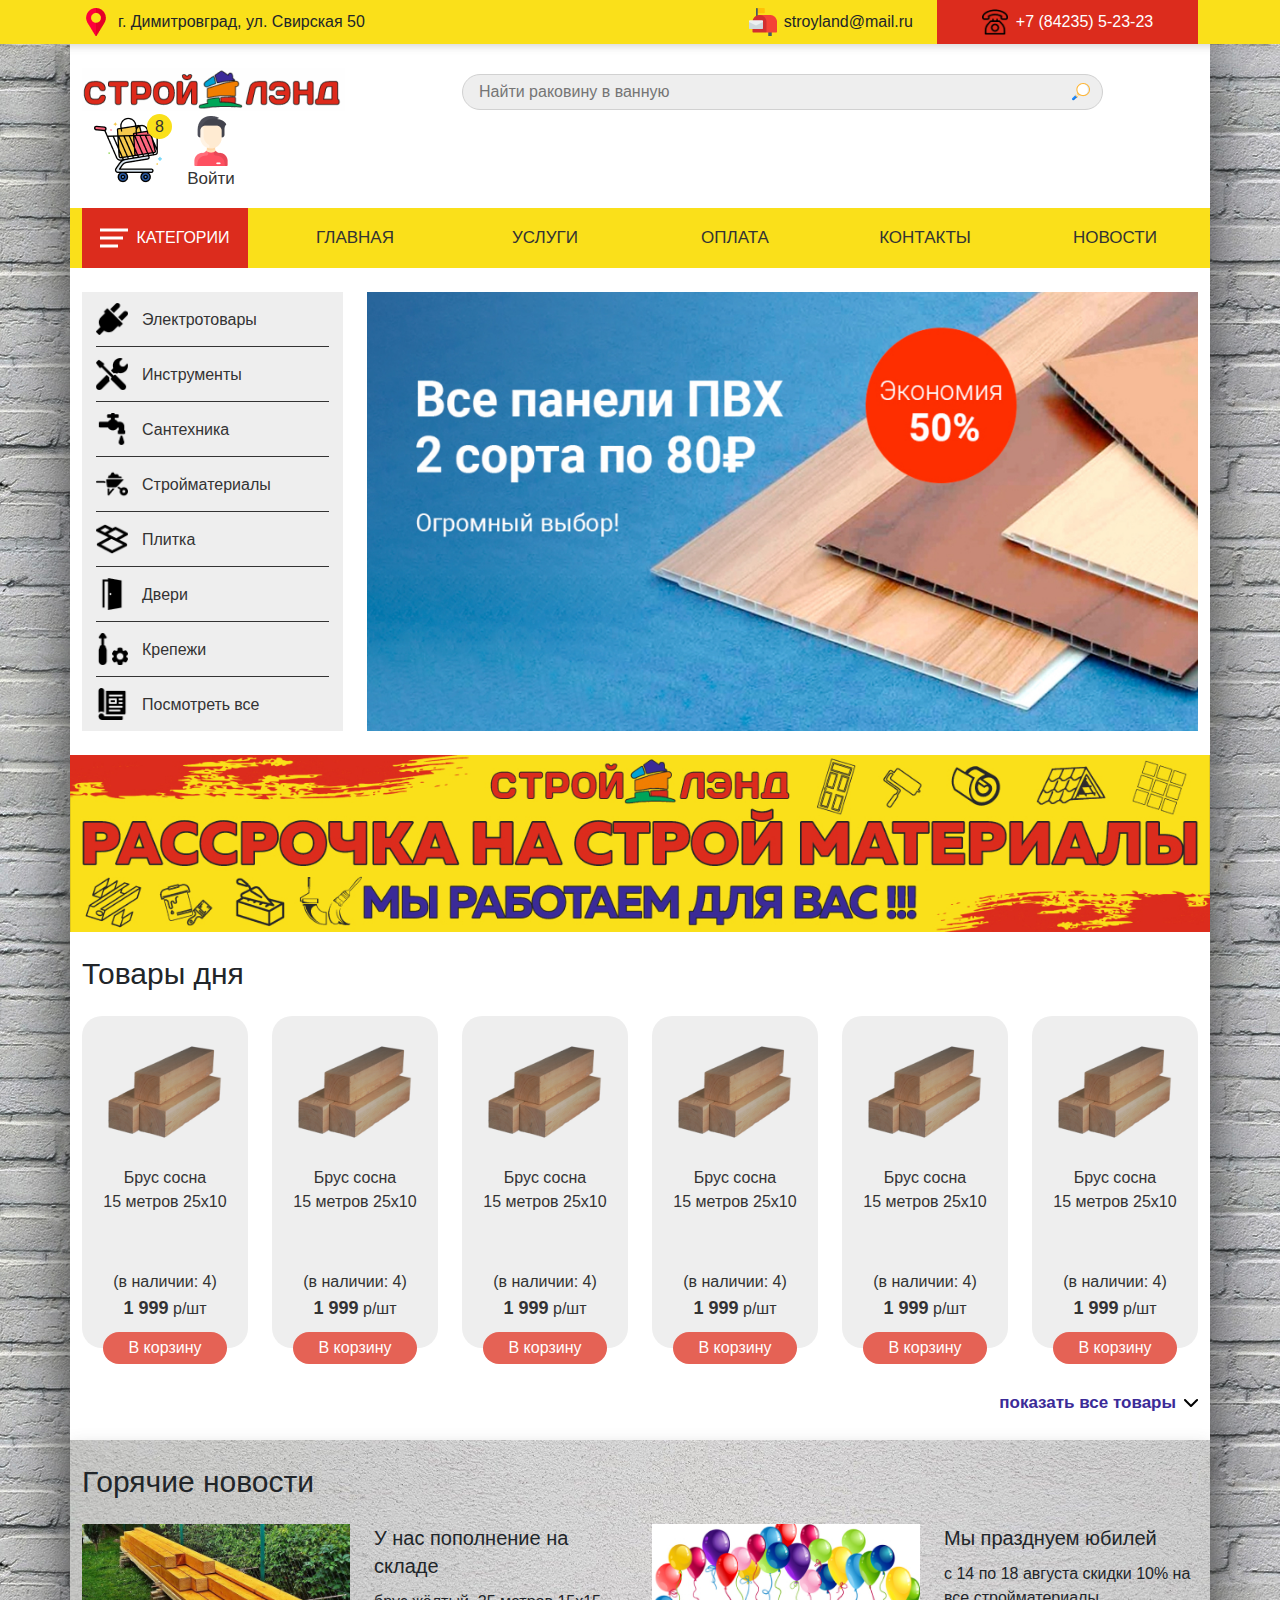
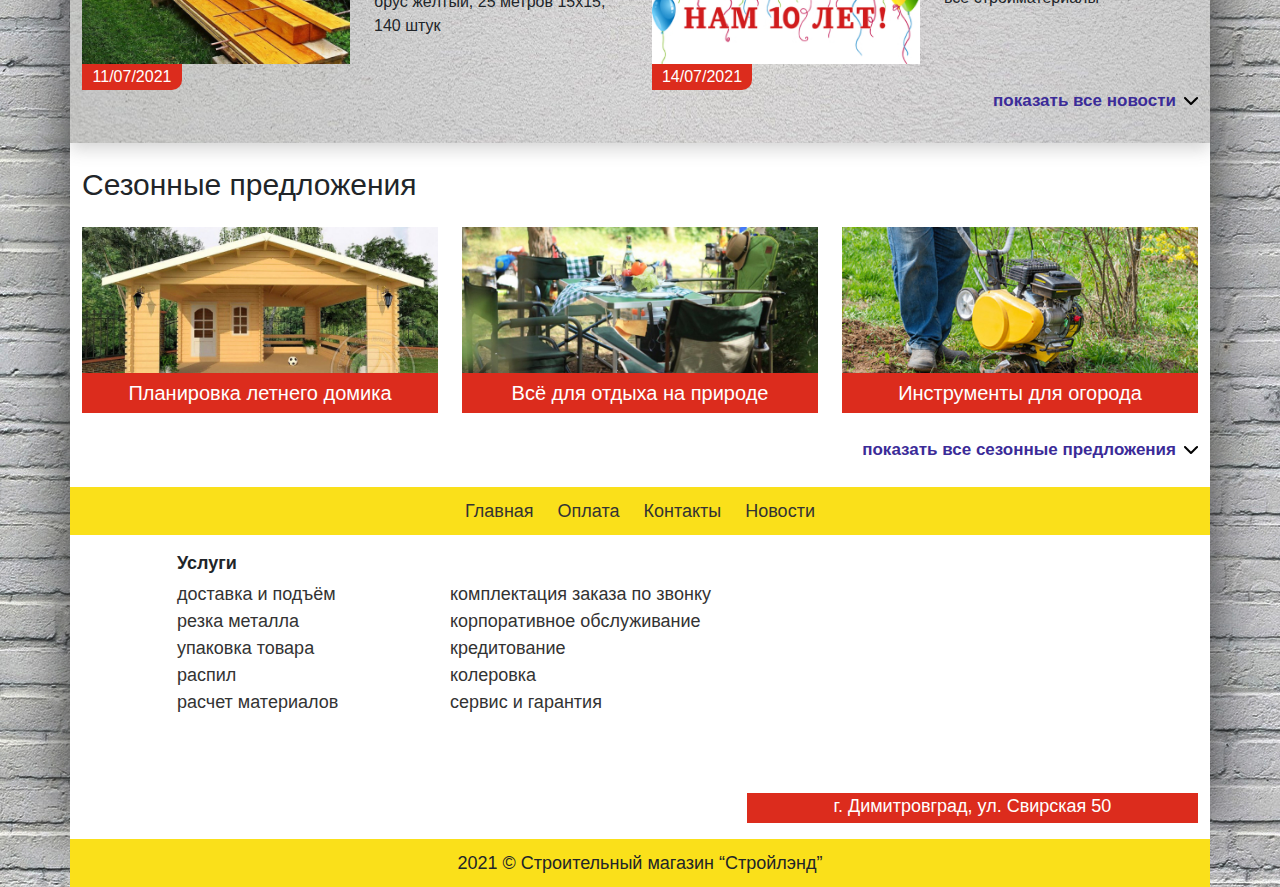
==== index.html @ c39d0306 "1 comm" ====
<!DOCTYPE html>
<html lang="en">
<head>
    <meta charset="UTF-8">
    <meta http-equiv="X-UA-Compatible" content="IE=edge">
    <meta name="viewport" content="width=device-width, initial-scale=1.0">
    <!-- Fonts Lato-->
    <link rel="preconnect" href="https://fonts.googleapis.com">
    <link rel="preconnect" href="https://fonts.gstatic.com" crossorigin>
    <link href="https://fonts.googleapis.com/css2?family=Lato&display=swap" rel="stylesheet">
    <!-- Fonts Encode Sans-->
    <link href="https://fonts.googleapis.com/css2?family=Encode+Sans:wght@400;500;700&display=swap" rel="stylesheet">
    <!-- Bootstrap -->
    <link rel="stylesheet" href="style/bootstrap.css">
    <!-- Main css -->
    <link rel="stylesheet" href="style/style.css">
    <title>Stroyland</title>
</head>
<body>
    <section class="top">
        <div class="container">
            <div class="row">
                <div class="col-md-6 col-lg-5">
                    <div class="top__item top__adress">
                        <p>г. Димитровград, ул. Свирская 50</p>
                    </div>
                </div>
                <div id="top__mail" class="phone__none col-lg-2 offset-lg-2">
                    <div class="top__item top__mail">
                        <p>stroyland@mail.ru</p>
                    </div>
                </div>
                <div class="col-md-6 col-lg-3">
                    <a href="tel:+78423552323">
                        <div class="top__item top__phone">
                            <img src="img/top/phone.png" alt="">
                            <p>+7 (84235) 5-23-23</p>
                        </div>
                    </a>
                </div>
            </div>
        </div>
    </section>
    <div class="shadow">
    <header class="header">
        <div class="container-wide">
            <div class="container">
                <div class="header__top row align-items-center">
                    <div class="col-md-12 col-lg-4 col-xl-3">
                        <div class="header__logo">
                            <a href="#"><img src="img/header/logo.png" alt="logo"></a>
                        </div>
                    </div>
                    <div class="col-md-1">
                        <div class="header__burger">
                            <span></span>
                        </div>
                    </div>
                    <div class="col-md-8 offset-lg-0 col-lg-5 col-xl-7">
                        <input id="header__input" type="text" class="header__input" placeholder="Найти раковину в ванную">
                    </div>
                    <div class="col-md-3 col-xl-2 d-flex justify-content-around">
                        <a href="#">
                            <div class="header__cart">
                                <img src="img/header/cart.png" alt="">
                                <div class="header__cart-value">
                                    8
                                </div>
                            </div>
                        </a>
                        <a href="#">
                            <div class="header__user">
                                <img src="img/header/user.png" alt="">
                                <p>Войти</p>
                            </div>
                        </a>
                    </div>
                </div>
            </div>
        </div>
    </header>
    <nav class="nav">
        <div class="container-wide">
            <div class="nav__items">
                <div class="container">
                    <div class="row">
                        <div class="phone__none col-md-2">
                            <div class="nav__item-red"><a href="#"><span></span>категории</a></div>
                        </div>
                        <div class="col-md-3 col-lg-2">
                            <div class="nav__item"><a href="#">Главная</a></div>
                        </div>
                        <div class="phone__none col-md-2">
                            <div class="nav__item"><a href="#">услуги</a></div>
                        </div>
                        <div class="col-md-3 col-lg-2">
                            <div class="nav__item"><a href="#">оплата</a></div>
                        </div>
                        <div class="col-md-3 col-lg-2">
                            <div class="nav__item"><a href="#">контакты</a></div>
                        </div>
                        <div class="col-md-3 col-lg-2">
                            <div class="nav__item"><a href="news.html">новости</a></div>
                        </div>
                    </div>
                </div>
            </div>
        </div>
    </nav>
    <section class="main">
        <div class="container-wide">
            <div class="container">
                <div class="row">
                    <div class="phone__none col-md-3">
                        <div class="main__list">
                            <div class="main__list-item"><a href=""><img src="img/main/plug.png" alt="">Электротовары</a></div>
                            <div class="main__list-item"><a href=""><img src="img/main/settings.png" alt="">Инструменты</a></div>
                            <div class="main__list-item"><a href=""><img src="img/main/tap.png" alt="">Сантехника</a></div>
                            <div class="main__list-item"><a href=""><img src="img/main/barrow-with-construction-materials.png" alt="">Стройматериалы</a></div>
                            <div class="main__list-item"><a href=""><img src="img/main/tiles.png" alt="">Плитка</a></div>
                            <div class="main__list-item"><a href=""><img src="img/main/opened-door-aperture.png" alt="">Двери</a></div>
                            <div class="main__list-item"><a href=""><img src="img/main/gear.png" alt="">Крепежи</a></div>
                            <div class="main__list-item"><a href=""><img src="img/main/magazine.png" alt="">Посмотреть все</a></div>
                        </div>
                    </div>
                    <div class="col-md-12 col-lg-9">
                        <div class="main__slider">
                            <img src="img/main/action.jpg" alt="">
                        </div>
                    </div>
                </div>
            </div>
        </div>
    </section>
    <section class="banner">
        <div class="container-wide">
            <div class="banner__img">
                <img src="img/banner.jpg" alt="">
            </div>
        </div>
    </section>
    <section class="products">
        <div class="container-wide">
            <div class="container">
                <div class="section__title">
                    <h2>Товары дня</h2>
                </div>
                <div class="products__items">
                    <div class="row">
                        <div class="col-md-4 col-lg-2">
                            <div class="products__item">
                                <a href="#">
                                    <div class="products__item-img">
                                        <img src="img/products/wood.png" alt="">
                                    </div>
                                    <div class="products__item-title">
                                        Брус сосна <br> 15 метров 25x10
                                    </div>
                                    <div class="products__item-availability">
                                        (в наличии: 4)
                                    </div> 
                                    <div class="products__item-price">
                                        <span>1 999</span> р/шт
                                    </div>
                                    <button class="products__item-button">
                                        В корзину
                                    </button>
                                </a>
                            </div>
                        </div>
                        <div class="col-md-4 col-lg-2">
                            <div class="products__item">
                                <a href="#">
                                    <div class="products__item-img">
                                        <img src="img/products/wood.png" alt="">
                                    </div>
                                    <div class="products__item-title">
                                        Брус сосна <br> 15 метров 25x10
                                    </div>
                                    <div class="products__item-availability">
                                        (в наличии: 4)
                                    </div> 
                                    <div class="products__item-price">
                                        <span>1 999</span> р/шт
                                    </div>
                                    <button class="products__item-button">
                                        В корзину
                                    </button>
                                </a>
                            </div>
                        </div>
                        <div class="col-md-4 col-lg-2">
                            <div class="products__item">
                                <a href="#">
                                    <div class="products__item-img">
                                        <img src="img/products/wood.png" alt="">
                                    </div>
                                    <div class="products__item-title">
                                        Брус сосна <br> 15 метров 25x10
                                    </div>
                                    <div class="products__item-availability">
                                        (в наличии: 4)
                                    </div> 
                                    <div class="products__item-price">
                                        <span>1 999</span> р/шт
                                    </div>
                                    <button class="products__item-button">
                                        В корзину
                                    </button>
                                </a>
                            </div>
                        </div>
                        <div class="col-md-4 col-lg-2">
                            <div class="products__item">
                                <a href="#">
                                    <div class="products__item-img">
                                        <img src="img/products/wood.png" alt="">
                                    </div>
                                    <div class="products__item-title">
                                        Брус сосна <br> 15 метров 25x10
                                    </div>
                                    <div class="products__item-availability">
                                        (в наличии: 4)
                                    </div> 
                                    <div class="products__item-price">
                                        <span>1 999</span> р/шт
                                    </div>
                                    <button class="products__item-button">
                                        В корзину
                                    </button>
                                </a>
                            </div>
                        </div>
                        <div class="col-md-4 col-lg-2">
                            <div class="products__item">
                                <a href="#">
                                    <div class="products__item-img">
                                        <img src="img/products/wood.png" alt="">
                                    </div>
                                    <div class="products__item-title">
                                        Брус сосна <br> 15 метров 25x10
                                    </div>
                                    <div class="products__item-availability">
                                        (в наличии: 4)
                                    </div> 
                                    <div class="products__item-price">
                                        <span>1 999</span> р/шт
                                    </div>
                                    <button class="products__item-button">
                                        В корзину
                                    </button>
                                </a>
                            </div>
                        </div>
                        <div class="col-md-4 col-lg-2">
                            <div class="products__item">
                                <a href="#">
                                    <div class="products__item-img">
                                        <img src="img/products/wood.png" alt="">
                                    </div>
                                    <div class="products__item-title">
                                        Брус сосна <br> 15 метров 25x10
                                    </div>
                                    <div class="products__item-availability">
                                        (в наличии: 4)
                                    </div> 
                                    <div class="products__item-price">
                                        <span>1 999</span> р/шт
                                    </div>
                                    <button class="products__item-button">
                                        В корзину
                                    </button>
                                </a>
                            </div>
                        </div>
                    </div>
                </div>
                <div class="products__show show-btn">
                    <a href="#">показать все товары</a>
                </div>
            </div>
        </div>
    </section>
    <section class="news">
        <div class="container-wide">
            <div class="news__wrapper">
                <div class="container">
                <div class="section__title">
                    <h2>Горячие новости</h2>
                </div>
                <div class="news__items">
                    <div class="row">
                        <div class="col-md-6">
                            <div class="news__item">
                                <div class="news__item-img">
                                    <img src="img/news/news_1.jpg" alt="">
                                    <div class="news__item-date">
                                        11/07/2021
                                    </div>
                                </div>
                                <div class="news__item-content">
                                    <div class="news__item-title">
                                        У нас пополнение на складе
                                    </div>
                                    <div class="news__item-discription">
                                        брус жёлтый, 25 метров 15x15, 140 штук
                                    </div>
                                </div>
                            </div>
                        </div>
                        <div class="col-md-6">
                            <div class="news__item">
                                <div class="news__item-img">
                                    <img src="img/news/news_2.jpg" alt="">
                                    <div class="news__item-date">
                                        14/07/2021
                                    </div>
                                </div>
                                <div class="news__item-content">
                                    <div class="news__item-title">
                                        Мы празднуем юбилей
                                    </div>
                                    <div class="news__item-discription">
                                        с 14 по 18 августа скидки 10% на все стройматериалы
                                    </div>
                                </div>
                            </div>
                        </div>
                    </div>
                </div>
                <div class="news__show show-btn">
                    <a href="#">показать все новости</a>
                </div>
            </div>
            </div>
        </div>
    </section>
    <section class="offer">
        <div class="container-wide">
            <div class="container">
                <div class="section__title">
                    <h2>Сезонные предложения</h2>
                </div>
                <div class="offer__items">
                    <div class="row">
                        <div class="col-md-4">
                            <a href="#">
                                <div class="offer__item">
                                    <div class="offer__item-img">
                                        <img src="img/offer/offer_1.jpg" alt="">
                                    </div>
                                    <div class="offer__item-title">
                                        Планировка летнего домика
                                    </div>
                                </div>
                            </a>
                        </div>
                        <div class="col-md-4">
                            <a href="#">
                                <div class="offer__item">
                                    <div class="offer__item-img">
                                        <img src="img/offer/offer_2.jpg" alt="">
                                    </div>
                                    <div class="offer__item-title">
                                        Всё для отдыха на природе
                                    </div>
                                </div>
                            </a>
                        </div>
                        <div class="col-md-4">
                            <a href="#">
                                <div class="offer__item">
                                    <div class="offer__item-img">
                                        <img src="img/offer/offer_3.jpg" alt="">
                                    </div>
                                    <div class="offer__item-title">
                                        Инструменты для огорода
                                    </div>
                                </div>
                            </a>
                        </div>
                    </div>
                </div>
                <div class="offer__show show-btn">
                    <a href="#">показать все сезонные предложения</a>
                </div>
            </div>
        </div>
    </section>
    <footer class="footer">
        <div class="container-wide">
            <div class="footer__nav">
                <ul>
                    <h5><li><a href="#">Главная</a></li></h5>
                    <h5><li><a href="#">Оплата</a></li></h5>
                    <h5><li><a href="#">Контакты</a></li></h5>
                    <h5><li><a href="#">Новости</a></li></h5>
                </ul>
            </div>
            <div class="container">
                <div class="footer__content">
                    <div class="row">
                        <div class="col-md-10 offset-md-1 col-lg-7 offset-lg-0 col-xl-6 offset-xl-1 col-xxl-5">
                            <div class="footer__services">
                                <h6>Услуги</h6>
                                <div class="footer__list">
                                    <ul>
                                        <li><a href="#">доставка и подъём</a></li>
                                        <li><a href="#">резка металла</a></li>
                                        <li><a href="#">упаковка товара</a></li>
                                        <li><a href="#">распил</a></li>
                                        <li><a href="#">расчет материалов</a></li>
                                    </ul>
                                    <ul>
                                        <li><a href="#">комплектация заказа по звонку</a></li>
                                        <li><a href="#">корпоративное обслуживание</a></li>
                                        <li><a href="#">кредитование</a></li>
                                        <li><a href="#">колеровка</a></li>
                                        <li><a href="#">сервис и гарантия</a></li>
                                    </ul>
                                </div>
                            </div>
                        </div>
                        <div class="col-md-12 col-lg-5 offset-xxl-1">
                            <div class="footer__map">
                                <iframe src="https://yandex.ru/map-widget/v1/?um=constructor%3Af4b27fb47a7d014f004fc6f86d75692e7b5c47193904679fee10e5f57a26c747&amp;source=constructor" width="520" height="240" frameborder="0"></iframe>
                            </div>    
                        </div>
                    </div>
                </div>
            </div>
            <div class="footer__copyright">
                2021 © Строительный магазин “Стройлэнд”
            </div>
        </div>
</footer>
</div>
<!-- Main js -->
<script src="scripts/main.js"></script>
<!-- Bootstrap -->
<script src="https://cdn.jsdelivr.net/npm/bootstrap@5.1.0/dist/js/bootstrap.bundle.min.js" integrity="sha384-U1DAWAznBHeqEIlVSCgzq+c9gqGAJn5c/t99JyeKa9xxaYpSvHU5awsuZVVFIhvj" crossorigin="anonymous"></script>
</body>
</html>
---- style/style.css ----
body {
  font-size: 18px;
  font-family: sans-serif;
  background: url(../img/bg.jpg);
}
ul {
  padding: 0;
  margin: 0;
}
li {
  list-style: none;
}
a {
  text-decoration: none;
  color: #333;
}
a:hover {
  color: #333;
}
h1,
h2,
h3,
h4,
h5,
h6 {
  margin: 0;
}
h5,
h6 {
  font-size: 18px;
}
.shadow {
  width: 1340px;
  margin: 0 auto;
  -webkit-box-shadow: 0 44px 64px #333 !important;
          box-shadow: 0 44px 64px #333 !important;
}
.container-wide {
  padding-top: 24px;
  width: 1340px;
  background-color: #fff;
  margin: 0 auto;
}
.show-btn {
  position: relative;
  display: -webkit-box;
  display: -ms-flexbox;
  display: flex;
  -webkit-box-align: center;
      -ms-flex-align: center;
          align-items: center;
  -webkit-box-pack: end;
      -ms-flex-pack: end;
          justify-content: flex-end;
  background: url(../img/mid__arrow.png) center right no-repeat;
}
.show-btn a {
  color: #3b2b98;
  font-weight: 700;
  -webkit-transition: all 300ms ease;
  transition: all 300ms ease;
  padding-right: 22px;
}
.show-btn a:hover {
  padding-right: 25px;
}
.top {
  position: absolute;
  width: 100%;
  background-color: #fae01a;
  height: 44px;
  -webkit-box-shadow: 0 2px 8px rgba(85, 85, 85, 0.25);
          box-shadow: 0 2px 8px rgba(85, 85, 85, 0.25);
}
.top__adress {
  padding-left: 36px;
  background: url(../img/top/location.png) center left no-repeat;
}
.top__mail {
  margin-left: 14px;
  text-align: right;
  background: url(../img/top/mail.png) left center no-repeat;
}
.top__phone {
  display: -webkit-box;
  display: -ms-flexbox;
  display: flex;
  -webkit-box-align: center;
      -ms-flex-align: center;
          align-items: center;
  -webkit-box-pack: center;
      -ms-flex-pack: center;
          justify-content: center;
  background-color: #dc2c1d;
  color: #fff;
}
.top__phone img {
  margin-right: 8px;
  width: 26px;
}
.top a {
  color: #fff;
}
.top p {
  line-height: 44px;
  margin: 0;
}
.header {
  padding-top: 44px;
}
.header__input {
  outline: none;
  padding: 18px 20px;
  width: 100%;
  height: 38px;
  border-radius: 20px;
  border: 1px solid #d1d1d1;
  padding-right: 40px;
  background: url(../img/header/search.png) right center no-repeat;
  background-position-x: 98%;
  -webkit-transition: all 300ms ease;
  transition: all 300ms ease;
  background-color: #eeeeee;
}
.header__input:focus {
  background-color: #fff;
}
.header__input::-webkit-input-placeholder {
  -webkit-transition: all 300ms ease;
  transition: all 300ms ease;
}
.header__input:-ms-input-placeholder {
  -webkit-transition: all 300ms ease;
  transition: all 300ms ease;
}
.header__input::-ms-input-placeholder {
  -webkit-transition: all 300ms ease;
  transition: all 300ms ease;
}
.header__input::placeholder {
  -webkit-transition: all 300ms ease;
  transition: all 300ms ease;
}
.header__nav {
  height: 40px;
  background-color: #fae01a;
}
.header .active::-webkit-input-placeholder {
  color: #fff;
}
.header .active:-ms-input-placeholder {
  color: #fff;
}
.header .active::-ms-input-placeholder {
  color: #fff;
}
.header .active::placeholder {
  color: #fff;
}
.header__cart {
  position: relative;
}
.header__cart-value {
  font-size: 16px;
  position: absolute;
  top: -2px;
  right: -10px;
  background-color: #fae01a;
  width: 25px;
  height: 25px;
  border-radius: 20px;
  display: -webkit-box;
  display: -ms-flexbox;
  display: flex;
  -webkit-box-align: center;
      -ms-flex-align: center;
          align-items: center;
  -webkit-box-pack: center;
      -ms-flex-pack: center;
          justify-content: center;
}
.header__user {
  height: 68px;
}
.header__user img {
  width: 50px;
}
.header__user p {
  text-align: center;
  font-size: 17px;
  margin: 0;
}
.nav__items {
  background-color: #fae01a;
  height: 64px;
  overflow: hidden;
}
.nav__item {
  font-weight: 500;
  line-height: 64px;
  text-transform: uppercase;
  font-size: 18px;
  -webkit-box-align: center;
      -ms-flex-align: center;
          align-items: center;
  text-align: center;
  -webkit-transition: background-color 300ms ease;
  transition: background-color 300ms ease;
}
.nav__item-red {
  line-height: 64px;
  text-transform: uppercase;
  font-size: 18px;
  -webkit-box-align: center;
      -ms-flex-align: center;
          align-items: center;
  text-align: center;
  background-color: #dc2c1d;
  position: relative;
}
.nav__item-red a {
  color: #fff;
  margin-left: 42px;
}
.nav__item-red span {
  text-align: center;
  -webkit-transform: translateY(-50%);
          transform: translateY(-50%);
  top: 50%;
  left: 24px;
  position: absolute;
  width: 23px;
  height: 3px;
  background-color: #fff;
}
.nav__item-red span:before {
  content: "";
  width: 28px;
  height: 3px;
  background-color: #fff;
  position: absolute;
  top: -8px;
  left: 0;
}
.nav__item-red span:after {
  content: "";
  width: 18px;
  height: 3px;
  background-color: #fff;
  position: absolute;
  top: 8px;
  left: 0;
}
.nav__item:hover {
  cursor: pointer;
  background-color: #faf02f;
}
.main__slider {
  height: 100%;
  overflow: hidden;
}
.main__slider img {
  height: 100%;
}
.main__list {
  background-color: #eeeeee;
  padding-left: 14px;
  padding-right: 14px;
}
.main__list-item {
  padding-bottom: 14px;
  padding-top: 14px;
  border-bottom: 1px solid #333;
}
.main__list-item img {
  margin-right: 14px;
}
.main__list-item a {
  display: -webkit-box;
  display: -ms-flexbox;
  display: flex;
  -webkit-box-align: center;
      -ms-flex-align: center;
          align-items: center;
  font-family: 'Encode Sans', sans-serif;
}
.main__list-item a:hover {
  color: #3b2b98;
}
.main__list-item:last-child {
  border-bottom: none;
}
.banner {
  width: 100%;
}
.banner img {
  width: 100%;
}
.products__show {
  margin-top: 42px;
}
.products__items {
  margin-top: 30px;
}
.products__item {
  padding: 0 8px;
  font-size: 18px;
  height: 364px;
  padding-top: 10px;
  background-color: #eeeeee;
  text-align: center;
  border-radius: 20px;
  position: relative;
}
.products__item-img img {
  max-width: 164px;
  max-height: 164px;
}
.products__item span {
  font-size: 20px;
  font-weight: 700;
}
.products__item-title {
  margin-top: 8px;
}
.products__item-availability {
  position: absolute;
  bottom: 64px;
  left: 50%;
  -webkit-transform: translate(-50%);
          transform: translate(-50%);
  width: 100%;
}
.products__item-price {
  position: absolute;
  bottom: 36px;
  left: 50%;
  -webkit-transform: translate(-50%);
          transform: translate(-50%);
  width: 100%;
}
.products__item-button {
  color: #fff;
  height: 36px;
  background-color: #e56255;
  position: absolute;
  padding: 0 30px;
  border: none;
  border-radius: 20px;
  bottom: -18px;
  width: 146px;
  left: 50%;
  -webkit-transform: translate(-50%);
          transform: translate(-50%);
  -webkit-transition: all 200ms ease;
  transition: all 200ms ease;
}
.products__item,
.products__item a {
  -webkit-transition: all 200ms ease;
  transition: all 200ms ease;
}
.products__item:hover {
  cursor: pointer;
}
.products__item:hover a {
  color: #dc2c1d;
}
.products__item:hover button {
  background-color: #dc2c1d;
}
.news {
  background-color: #fff;
  padding-bottom: 30px;
}
.news__show {
  margin-top: 24px;
}
.news__wrapper {
  -webkit-box-shadow: 0 6px 24px rgba(85, 85, 85, 0.25);
          box-shadow: 0 6px 24px rgba(85, 85, 85, 0.25);
  padding: 30px 0;
  background: url(../img/news/news_bg.jpg);
}
.news__item {
  display: -webkit-box;
  display: -ms-flexbox;
  display: flex;
  margin-top: 30px;
}
.news__item-img {
  position: relative;
  width: 306px;
  height: 160px;
}
.news__item-img img {
  width: 306px;
  height: 160px;
}
.news__item-date {
  color: #fff;
  position: absolute;
  line-height: 30px;
  text-align: center;
  background-color: #dc2c1d;
  width: 116px;
  border-radius: 0 0 10px 0;
  bottom: -29px;
}
.news__item-content {
  margin-left: 24px;
}
.news__item-title {
  line-height: 32px;
  font-size: 24px;
  margin-bottom: 14px;
  font-weight: 500;
}
.offer .container-wide {
  padding-top: 0;
}
.offer__items {
  margin-top: 30px;
}
.offer__item {
  position: relative;
}
.offer__item img {
  height: 217px;
  width: 416px;
}
.offer__item-title {
  position: absolute;
  bottom: 0;
  -webkit-transition: all 300ms ease;
  transition: all 300ms ease;
  width: 100%;
  font-size: 24px;
  text-align: center;
  color: #fff;
  background-color: #dc2c1d;
  line-height: 48px;
}
.offer__item:hover .offer__item-title {
  font-size: 28px;
  line-height: 217px;
  background-color: rgba(220, 45, 28, 0.8);
}
.offer__show {
  margin-top: 24px;
}
.footer {
  height: 320px;
}
.footer h6 {
  font-weight: 700;
}
.footer__nav ul {
  -webkit-box-pack: center;
      -ms-flex-pack: center;
          justify-content: center;
  display: -webkit-box;
  display: -ms-flexbox;
  display: flex;
  background-color: #fae01a;
}
.footer__nav a {
  display: block;
  line-height: 48px;
  padding: 0 12px 0 12px;
  -webkit-transition: all 300ms ease;
  transition: all 300ms ease;
}
.footer__nav a:hover {
  background-color: #faf02f;
}
.footer__content {
  padding-top: 18px;
  padding-bottom: 38px;
}
.footer__content ul {
  margin-top: 6px;
  width: 100%;
  display: -webkit-box;
  display: -ms-flexbox;
  display: flex;
  -webkit-box-orient: vertical;
  -webkit-box-direction: normal;
      -ms-flex-direction: column;
          flex-direction: column;
}
.footer__content ul a {
  display: block;
  -webkit-transition: all 300ms ease;
  transition: all 300ms ease;
}
.footer__content ul a:hover {
  color: #dc2c1d;
}
.footer__list {
  display: -webkit-box;
  display: -ms-flexbox;
  display: flex;
}
.footer__map {
  position: relative;
}
.footer__map iframe {
  width: 100%;
}
.footer__map::after {
  content: "г. Димитровград, ул. Свирская 50";
  color: #fff;
  text-align: center;
  width: 100%;
  height: 30px;
  position: absolute;
  bottom: -22px;
  left: 0;
  background-color: #dc2c1d;
}
.footer__copyright {
  text-align: center;
  background-color: #fae01a;
  line-height: 48px;
}
@media screen and (max-width: 1399px) {
  h2 {
    font-size: 30px;
  }
  .shadow {
    width: 1140px;
  }
  .container-wide {
    width: 1140px;
  }
  .show-btn {
    font-size: 17px;
  }
  .top {
    font-size: 16px;
  }
  .top__mail {
    margin-left: 2px;
  }
  .header__input {
    padding: 14px 16px;
    font-size: 16px;
    height: 36px;
  }
  .nav__items {
    height: 60px;
  }
  .nav__item {
    font-size: 17px;
    line-height: 60px;
  }
  .nav__item-red {
    line-height: 60px;
    font-size: 16px;
  }
  .nav__item-red a {
    margin-left: 36px;
  }
  .nav__item-red span {
    left: 18px;
  }
  .main__list-item {
    font-size: 16px;
    padding-top: 11px;
    padding-bottom: 11px;
  }
  .main__list-item img {
    width: 32px;
    height: 32px;
  }
  .main__slider img {
    width: 100%;
  }
  .products__items {
    margin-top: 24px;
  }
  .products__item {
    font-size: 16px;
    height: 332px;
  }
  .products__item span {
    font-size: 18px;
  }
  .products__item-img img {
    max-width: 132px;
    max-height: 132px;
  }
  .products__item-availability {
    bottom: 54px;
  }
  .products__item-price {
    bottom: 26px;
  }
  .products__item-button {
    width: 124px;
    height: 32px;
    bottom: -16px;
    padding: 0;
    font-size: 16px;
  }
  .news {
    padding-bottom: 24px;
  }
  .news__wrapper {
    padding-top: 24px;
    -webkit-box-shadow: 0 6px 16px rgba(85, 85, 85, 0.25);
            box-shadow: 0 6px 16px rgba(85, 85, 85, 0.25);
  }
  .news__item {
    margin-top: 24px;
  }
  .news__item-img {
    width: 268px;
    height: 140px;
  }
  .news__item-img img {
    width: 268px;
    height: 140px;
  }
  .news__item-title {
    font-size: 20px;
    margin-bottom: 10px;
    line-height: 28px;
  }
  .news__item-discription {
    font-size: 16px;
  }
  .news__item-date {
    bottom: -26px;
    line-height: 26px;
    font-size: 16px;
    width: 100px;
  }
  .offer__items {
    margin-top: 24px;
  }
  .offer__item img {
    width: 100%;
    height: 186px;
  }
  .offer__item-title {
    font-size: 20px;
    line-height: 40px;
  }
  .offer__item:hover .offer__item-title {
    font-size: 24px;
    line-height: 186px;
  }
}
@media screen and (max-width: 1199px) {
  h2 {
    font-size: 28px;
  }
  .shadow {
    width: 960px;
  }
  .container-wide {
    padding-top: 20px;
    width: 960px;
  }
  .show-btn {
    font-size: 16px;
  }
  .top__mail {
    margin-left: -28px;
  }
  .header__input {
    height: 34px;
  }
  .nav__items {
    height: 52px;
  }
  .nav__item {
    font-size: 16px;
    line-height: 52px;
  }
  .nav__item-red {
    line-height: 52px;
    font-size: 15px;
  }
  .nav__item-red a {
    margin-left: 30px;
    font-weight: 500;
  }
  .nav__item-red span {
    left: 8px;
    width: 19px;
  }
  .nav__item-red span:before {
    width: 24px;
    top: -7px;
  }
  .nav__item-red span:after {
    width: 14px;
    top: 7px;
  }
  .main__list-item {
    font-size: 14px;
    padding-top: 8px;
    padding-bottom: 8px;
  }
  .main__list-item img {
    width: 28px;
    height: 28px;
  }
  .products__items {
    margin-top: 20px;
  }
  .products__item {
    font-size: 15px;
    height: 272px;
  }
  .products__item span {
    font-size: 16px;
  }
  .products__item-img img {
    max-width: 100px;
    max-height: 100px;
  }
  .products__item-availability {
    bottom: 52px;
  }
  .products__item-price {
    bottom: 24px;
  }
  .products__item-button {
    border-radius: 14px;
    font-size: 14px;
    width: 98px;
    height: 28px;
    bottom: -14px;
  }
  .news__wrapper {
    padding-top: 20px;
    padding-bottom: 20px;
    -webkit-box-shadow: 0 6px 12px rgba(85, 85, 85, 0.15);
            box-shadow: 0 6px 12px rgba(85, 85, 85, 0.15);
  }
  .news__item {
    margin-top: 20px;
  }
  .news__item-img {
    width: 216px;
    height: 112px;
  }
  .news__item-img img {
    width: 216px;
    height: 112px;
  }
  .news__item-title {
    font-size: 18px;
    margin-bottom: 8px;
    line-height: 24px;
  }
  .news__item-discription {
    font-size: 14px;
  }
  .news__item-date {
    bottom: -22px;
    line-height: 22px;
    font-size: 14px;
    width: 84px;
  }
  .offer__items {
    margin-top: 20px;
  }
  .offer__item-img img {
    height: 156px;
  }
  .offer__item-title {
    font-size: 18px;
  }
  .offer__item:hover .offer__item-title {
    line-height: 156px;
    font-size: 20px;
  }
  .footer__services {
    padding-left: 12px;
  }
}
@media screen and (max-width: 991px) {
  .shadow {
    width: 720px;
  }
  .container-wide {
    width: 720px;
  }
  .top__mail {
    display: none;
  }
  .header__logo {
    text-align: center;
  }
  .header__burger {
    background-color: #eeeeee;
    height: 39px;
    padding-left: 10px;
    width: 34px;
    position: relative;
  }
  .header__burger:hover {
    cursor: pointer;
  }
  .header__burger span {
    top: 50%;
    -webkit-transform: translateY(-50%);
            transform: translateY(-50%);
    position: absolute;
    width: 28px;
    height: 3px;
    background-color: #333;
  }
  .header__burger span:before {
    content: "";
    position: absolute;
    width: 34px;
    height: 3px;
    top: -10px;
    background-color: #333;
  }
  .header__burger span:after {
    content: "";
    position: absolute;
    width: 34px;
    height: 3px;
    top: 10px;
    background-color: #333;
  }
  .footer__services {
    margin-bottom: 18px;
  }
}
@media screen and (max-width: 767px) {
  .shadow {
    width: 540px;
  }
  .container-wide {
    width: 540px;
  }
}
@media screen and (max-width: 575px) {
  .shadow {
    width: 100%;
  }
  .container-wide {
    width: 100%;
  }
}
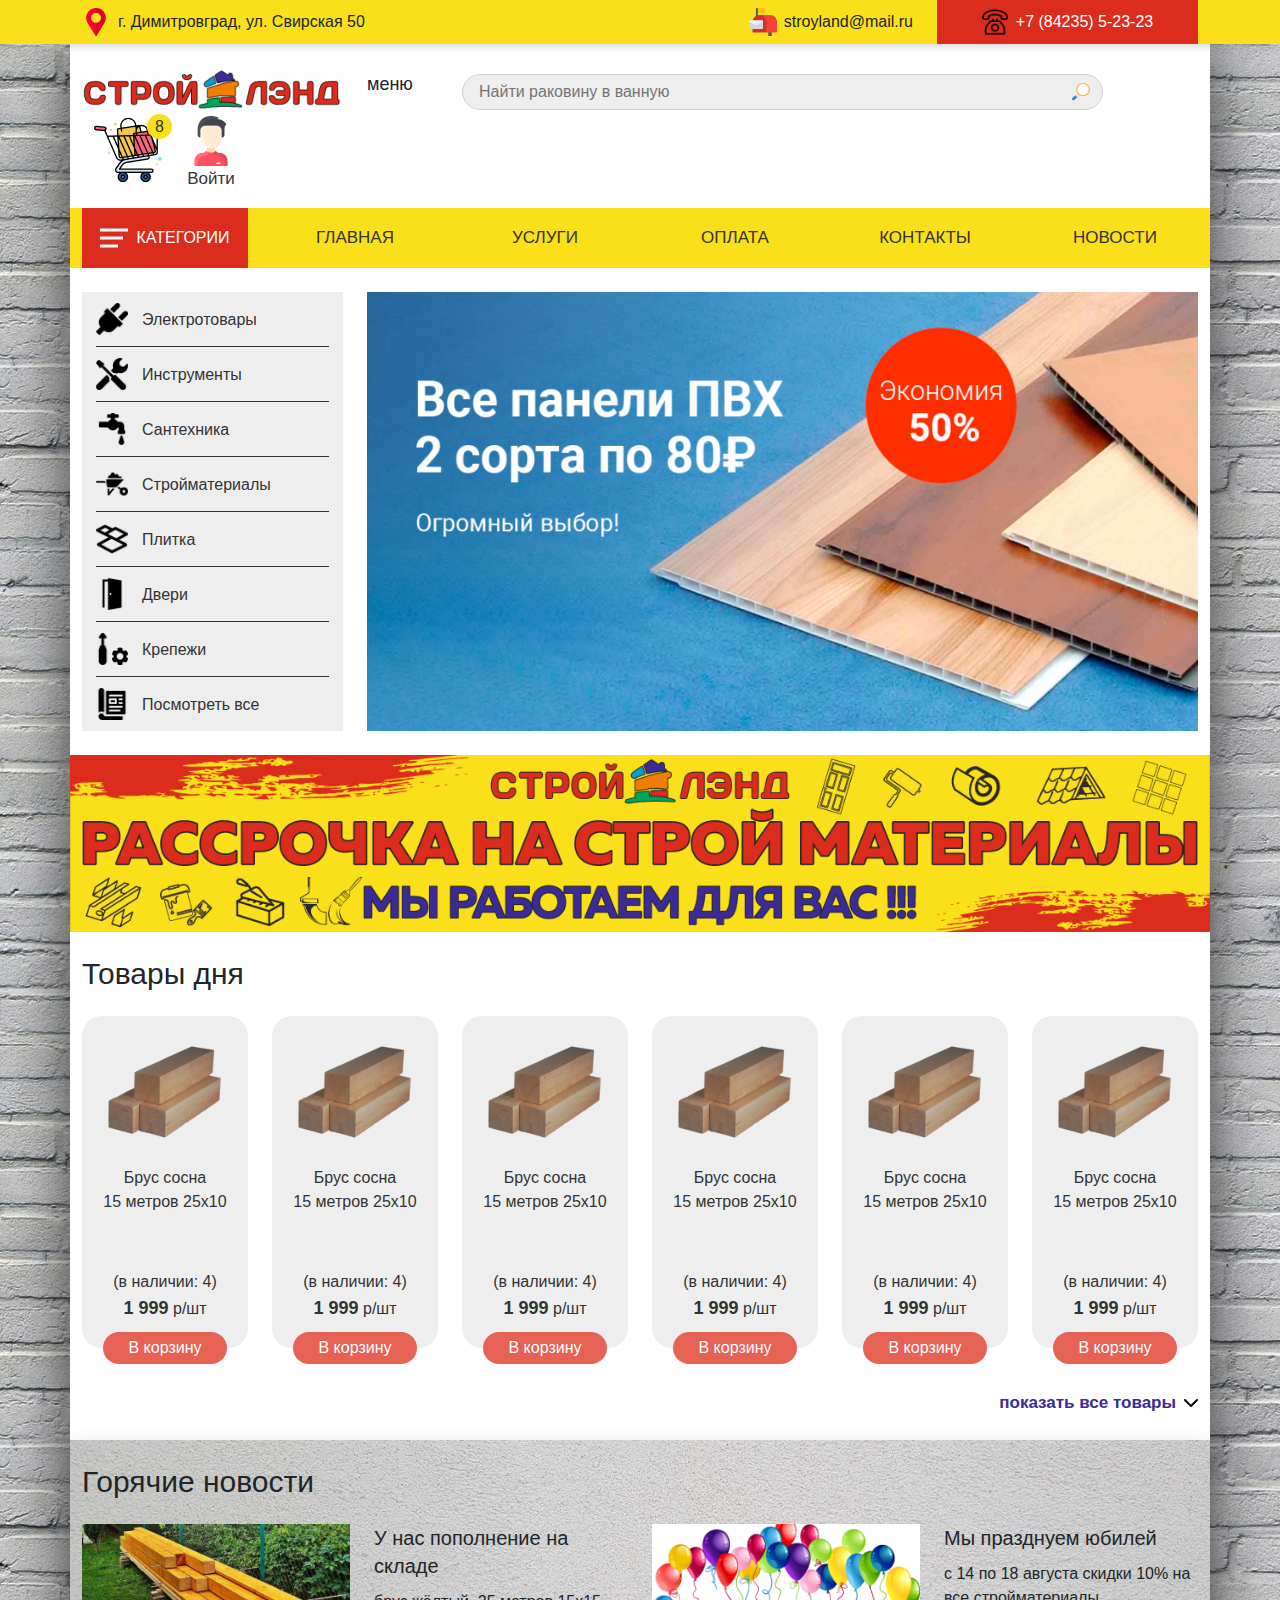
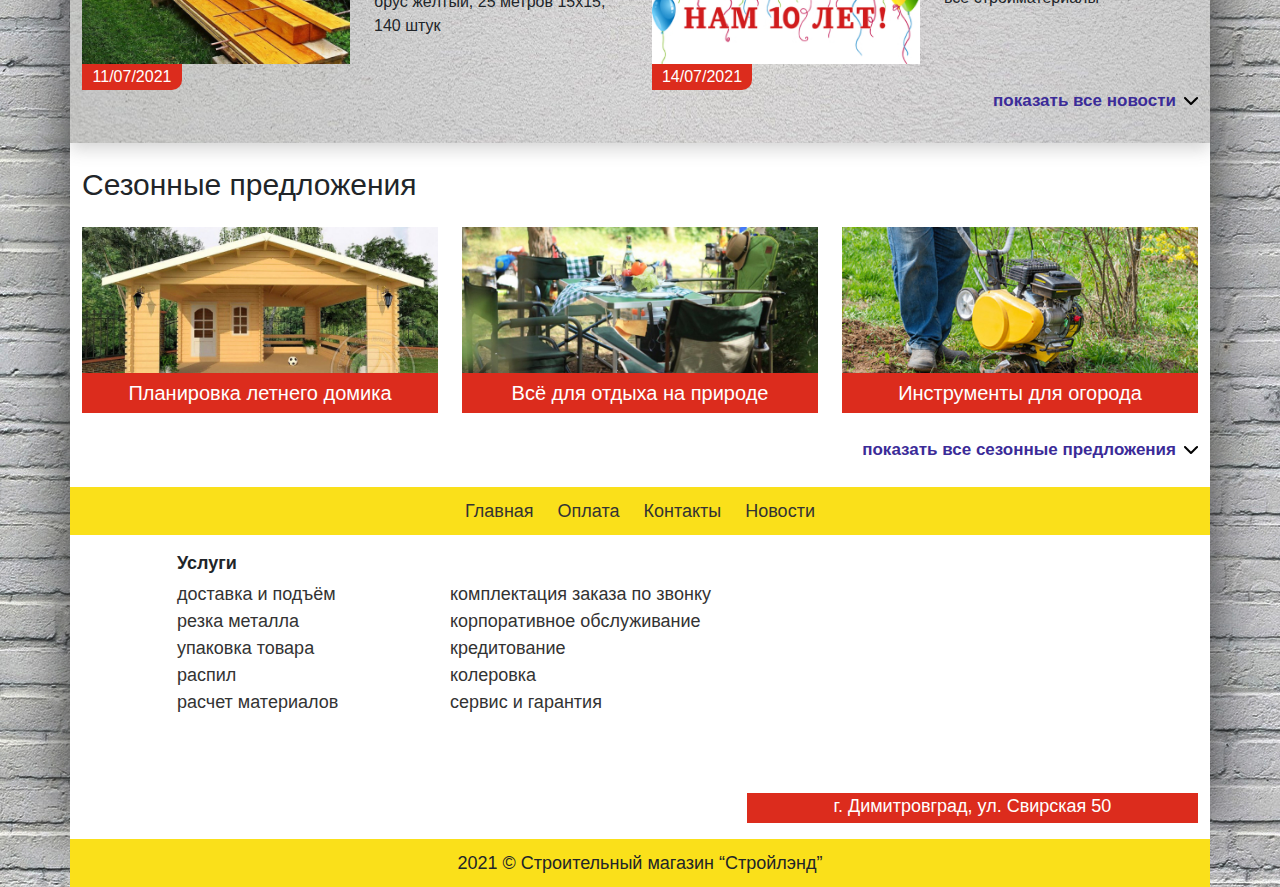
==== commit 9d0f8a3e: "2 comm" ====
--- a/index.html
+++ b/index.html
@@ -54,6 +54,7 @@
                     <div class="col-md-1">
                         <div class="header__burger">
                             <span></span>
+                            <p>меню</p>
                         </div>
                     </div>
                     <div class="col-md-8 offset-lg-0 col-lg-5 col-xl-7">
--- a/style/style.css
+++ b/style/style.css
@@ -807,6 +807,14 @@
   .header__burger:hover {
     cursor: pointer;
   }
+  .header__burger p {
+    margin: 0;
+    position: absolute;
+    top: -24px;
+    left: -1px;
+    color: #b9b9b9;
+    font-size: 19px;
+  }
   .header__burger span {
     top: 50%;
     -webkit-transform: translateY(-50%);
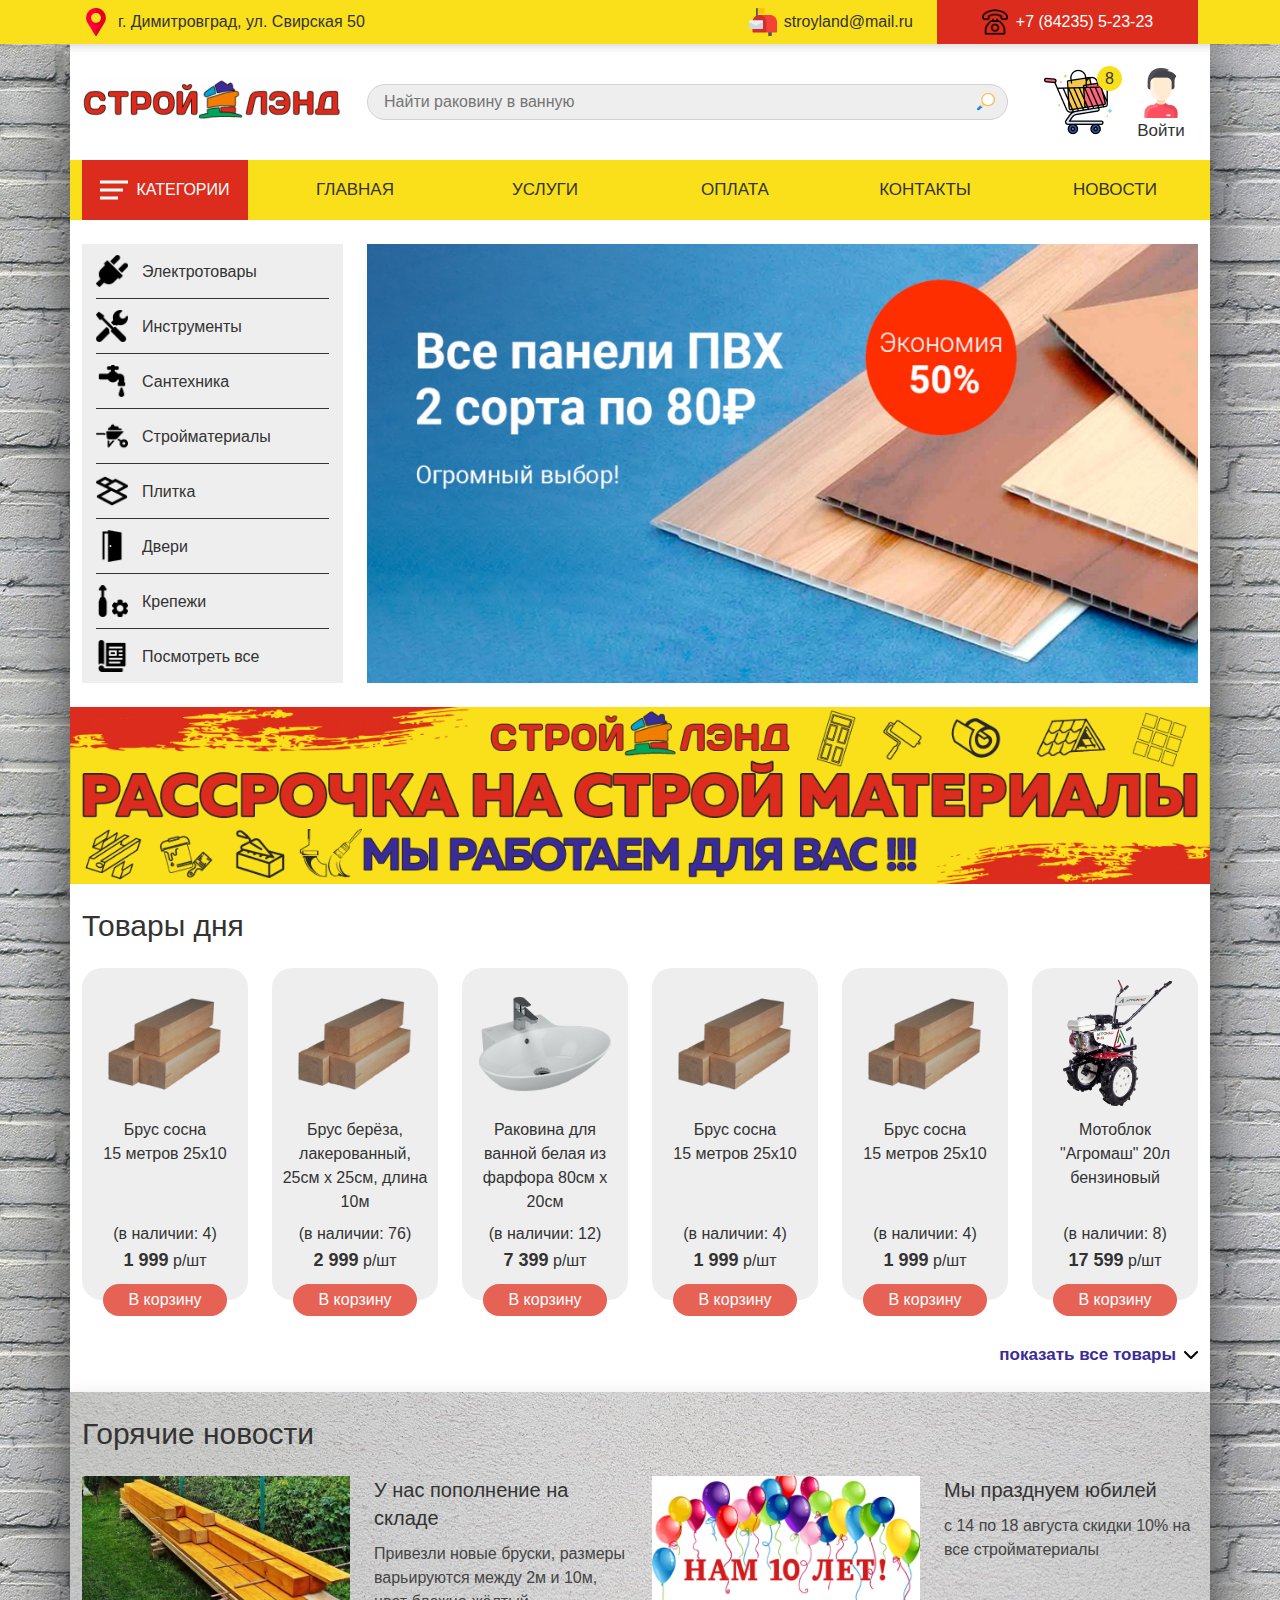
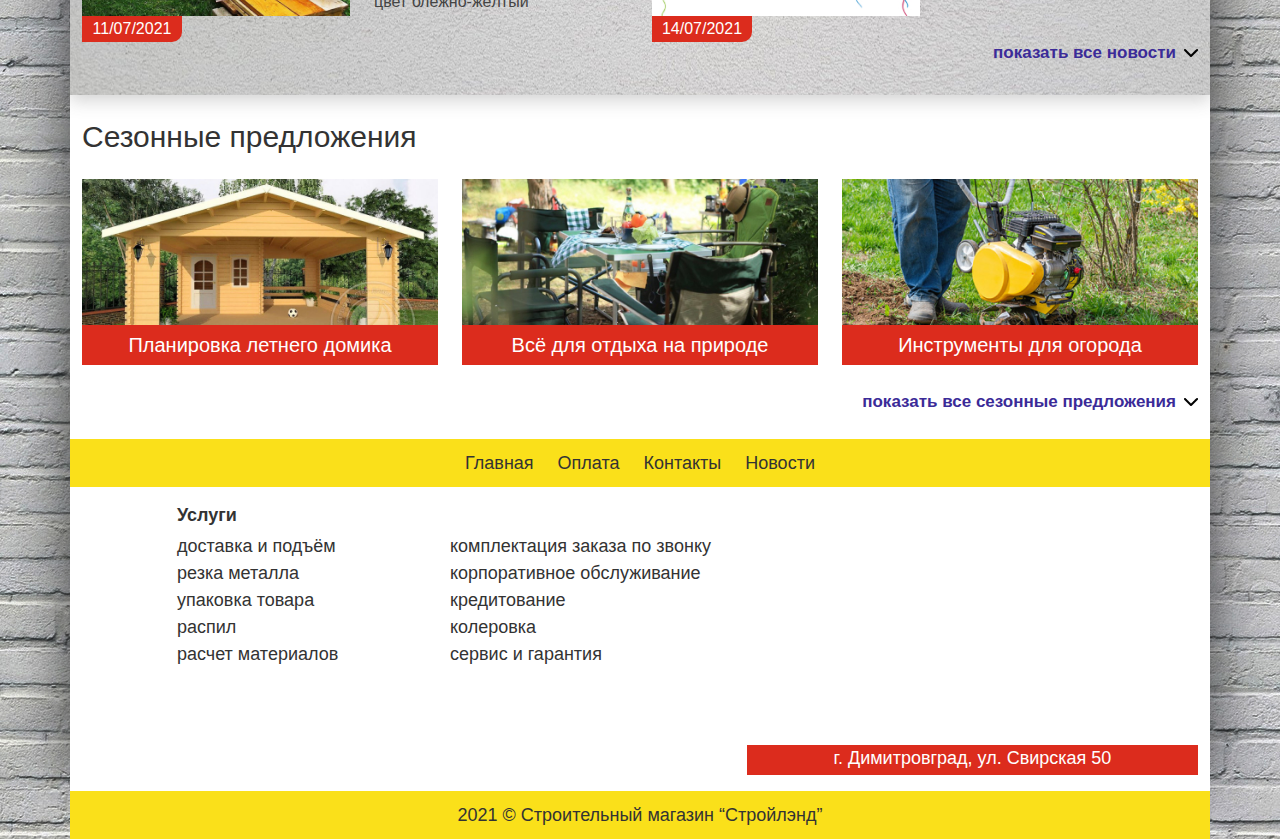
==== commit 8aeaea72: "3 comm" ====
--- a/index.html
+++ b/index.html
@@ -51,8 +51,8 @@
                             <a href="#"><img src="img/header/logo.png" alt="logo"></a>
                         </div>
                     </div>
-                    <div class="col-md-1">
-                        <div class="header__burger">
+                    <div class="header__burger col-md-1">
+                        <div class="header__burger-menu">
                             <span></span>
                             <p>меню</p>
                         </div>
@@ -176,6 +176,48 @@
                                         <img src="img/products/wood.png" alt="">
                                     </div>
                                     <div class="products__item-title">
+                                        Брус берёза, лакерованный, 25см х 25см, длина 10м
+                                    </div>
+                                    <div class="products__item-availability">
+                                        (в наличии: 76)
+                                    </div> 
+                                    <div class="products__item-price">
+                                        <span>2 999</span> р/шт
+                                    </div>
+                                    <button class="products__item-button">
+                                        В корзину
+                                    </button>
+                                </a>
+                            </div>
+                        </div>
+                        <div class="col-md-4 col-lg-2">
+                            <div class="products__item">
+                                <a href="#">
+                                    <div class="products__item-img">
+                                        <img src="img/products/sink.png" alt="">
+                                    </div>
+                                    <div class="products__item-title">
+                                        Раковина для ванной белая из фарфора 80см х 20см
+                                    </div>
+                                    <div class="products__item-availability">
+                                        (в наличии: 12)
+                                    </div> 
+                                    <div class="products__item-price">
+                                        <span>7 399</span> р/шт
+                                    </div>
+                                    <button class="products__item-button">
+                                        В корзину
+                                    </button>
+                                </a>
+                            </div>
+                        </div>
+                        <div class="col-md-4 col-lg-2">
+                            <div class="products__item">
+                                <a href="#">
+                                    <div class="products__item-img">
+                                        <img src="img/products/wood.png" alt="">
+                                    </div>
+                                    <div class="products__item-title">
                                         Брус сосна <br> 15 метров 25x10
                                     </div>
                                     <div class="products__item-availability">
@@ -215,58 +257,16 @@
                             <div class="products__item">
                                 <a href="#">
                                     <div class="products__item-img">
-                                        <img src="img/products/wood.png" alt="">
-                                    </div>
-                                    <div class="products__item-title">
-                                        Брус сосна <br> 15 метров 25x10
-                                    </div>
-                                    <div class="products__item-availability">
-                                        (в наличии: 4)
-                                    </div> 
-                                    <div class="products__item-price">
-                                        <span>1 999</span> р/шт
-                                    </div>
-                                    <button class="products__item-button">
-                                        В корзину
-                                    </button>
-                                </a>
-                            </div>
-                        </div>
-                        <div class="col-md-4 col-lg-2">
-                            <div class="products__item">
-                                <a href="#">
-                                    <div class="products__item-img">
-                                        <img src="img/products/wood.png" alt="">
-                                    </div>
-                                    <div class="products__item-title">
-                                        Брус сосна <br> 15 метров 25x10
-                                    </div>
-                                    <div class="products__item-availability">
-                                        (в наличии: 4)
-                                    </div> 
-                                    <div class="products__item-price">
-                                        <span>1 999</span> р/шт
-                                    </div>
-                                    <button class="products__item-button">
-                                        В корзину
-                                    </button>
-                                </a>
-                            </div>
-                        </div>
-                        <div class="col-md-4 col-lg-2">
-                            <div class="products__item">
-                                <a href="#">
-                                    <div class="products__item-img">
-                                        <img src="img/products/wood.png" alt="">
-                                    </div>
-                                    <div class="products__item-title">
-                                        Брус сосна <br> 15 метров 25x10
-                                    </div>
-                                    <div class="products__item-availability">
-                                        (в наличии: 4)
-                                    </div> 
-                                    <div class="products__item-price">
-                                        <span>1 999</span> р/шт
+                                        <img src="img/products/motoblock.png" alt="">
+                                    </div>
+                                    <div class="products__item-title">
+                                        Мотоблок "Агромаш" 20л бензиновый
+                                    </div>
+                                    <div class="products__item-availability">
+                                        (в наличии: 8)
+                                    </div> 
+                                    <div class="products__item-price">
+                                        <span>17 599</span> р/шт
                                     </div>
                                     <button class="products__item-button">
                                         В корзину
@@ -291,7 +291,7 @@
                 </div>
                 <div class="news__items">
                     <div class="row">
-                        <div class="col-md-6">
+                        <div class="col-md-12 col-lg-6">
                             <div class="news__item">
                                 <div class="news__item-img">
                                     <img src="img/news/news_1.jpg" alt="">
@@ -304,12 +304,12 @@
                                         У нас пополнение на складе
                                     </div>
                                     <div class="news__item-discription">
-                                        брус жёлтый, 25 метров 15x15, 140 штук
-                                    </div>
-                                </div>
-                            </div>
-                        </div>
-                        <div class="col-md-6">
+                                        Привезли новые бруски, размеры варьируются между 2м и 10м, цвет блежно-жёлтый
+                                    </div>
+                                </div>
+                            </div>
+                        </div>
+                        <div class="col-md-12 col-lg-6">
                             <div class="news__item">
                                 <div class="news__item-img">
                                     <img src="img/news/news_2.jpg" alt="">
@@ -344,7 +344,7 @@
                 </div>
                 <div class="offer__items">
                     <div class="row">
-                        <div class="col-md-4">
+                        <div class="col-md-8 offset-md-2 col-lg-4 offset-lg-0">
                             <a href="#">
                                 <div class="offer__item">
                                     <div class="offer__item-img">
@@ -356,7 +356,7 @@
                                 </div>
                             </a>
                         </div>
-                        <div class="col-md-4">
+                        <div class="col-md-8 offset-md-2 col-lg-4 offset-lg-0">
                             <a href="#">
                                 <div class="offer__item">
                                     <div class="offer__item-img">
@@ -368,7 +368,7 @@
                                 </div>
                             </a>
                         </div>
-                        <div class="col-md-4">
+                        <div class="col-md-8 offset-md-2 col-lg-4 offset-lg-0">
                             <a href="#">
                                 <div class="offer__item">
                                     <div class="offer__item-img">
--- a/style/style.css
+++ b/style/style.css
@@ -2,6 +2,7 @@
   font-size: 18px;
   font-family: sans-serif;
   background: url(../img/bg.jpg);
+  color: #333;
 }
 ul {
   padding: 0;
@@ -303,9 +304,10 @@
   margin-top: 30px;
 }
 .products__item {
+  width: 196px;
+  height: 364px;
   padding: 0 8px;
   font-size: 18px;
-  height: 364px;
   padding-top: 10px;
   background-color: #eeeeee;
   text-align: center;
@@ -413,8 +415,11 @@
 .news__item-title {
   line-height: 32px;
   font-size: 24px;
-  margin-bottom: 14px;
+  margin-bottom: 12px;
   font-weight: 500;
+}
+.news__item-discription {
+  color: #444;
 }
 .offer .container-wide {
   padding-top: 0;
@@ -583,6 +588,7 @@
   .products__item {
     font-size: 16px;
     height: 332px;
+    width: 166px;
   }
   .products__item span {
     font-size: 18px;
@@ -714,7 +720,9 @@
   }
   .products__item {
     font-size: 15px;
-    height: 272px;
+    height: 282px;
+    width: 146px;
+    margin-left: -5px;
   }
   .products__item span {
     font-size: 16px;
@@ -791,23 +799,38 @@
   .container-wide {
     width: 720px;
   }
+  .section__title {
+    text-align: center;
+  }
+  .section__title h2 {
+    font-size: 36px;
+  }
+  .show-btn {
+    font-size: 18px;
+  }
   .top__mail {
     display: none;
   }
   .header__logo {
     text-align: center;
   }
+  .header input {
+    margin-left: 12px;
+  }
   .header__burger {
+    display: none;
+  }
+  .header__burger-menu {
     background-color: #eeeeee;
     height: 39px;
     padding-left: 10px;
     width: 34px;
     position: relative;
   }
-  .header__burger:hover {
+  .header__burger-menu:hover {
     cursor: pointer;
   }
-  .header__burger p {
+  .header__burger-menu p {
     margin: 0;
     position: absolute;
     top: -24px;
@@ -815,7 +838,7 @@
     color: #b9b9b9;
     font-size: 19px;
   }
-  .header__burger span {
+  .header__burger-menu span {
     top: 50%;
     -webkit-transform: translateY(-50%);
             transform: translateY(-50%);
@@ -824,7 +847,7 @@
     height: 3px;
     background-color: #333;
   }
-  .header__burger span:before {
+  .header__burger-menu span:before {
     content: "";
     position: absolute;
     width: 34px;
@@ -832,7 +855,7 @@
     top: -10px;
     background-color: #333;
   }
-  .header__burger span:after {
+  .header__burger-menu span:after {
     content: "";
     position: absolute;
     width: 34px;
@@ -840,6 +863,78 @@
     top: 10px;
     background-color: #333;
   }
+  .products__items {
+    margin-top: -24px;
+  }
+  .products__item {
+    margin: 0 auto;
+    margin-top: 48px;
+    font-size: 16px;
+    height: 332px;
+    width: 196px;
+  }
+  .products__item span {
+    font-size: 18px;
+  }
+  .products__item-img img {
+    max-width: 132px;
+    max-height: 132px;
+  }
+  .products__item-availability {
+    bottom: 54px;
+  }
+  .products__item-price {
+    bottom: 26px;
+  }
+  .products__item-button {
+    width: 124px;
+    height: 32px;
+    bottom: -16px;
+    padding: 0;
+    font-size: 16px;
+  }
+  .news__item {
+    margin-bottom: 24px;
+  }
+  .news__item-img {
+    width: 330px;
+    height: 174px;
+  }
+  .news__item-img img {
+    width: 330px;
+    height: 174px;
+  }
+  .news__item-title {
+    font-size: 24px;
+    margin-bottom: 18px;
+  }
+  .news__item-discription {
+    font-size: 18px;
+  }
+  .news__item-date {
+    bottom: -28px;
+    line-height: 28px;
+    font-size: 18px;
+    width: 100px;
+  }
+  .offer__show {
+    margin-top: 0;
+  }
+  .offer__item {
+    margin-bottom: 24px;
+  }
+  .offer__item img {
+    width: 100%;
+    height: 236px;
+  }
+  .offer__item-title {
+    font-size: 24px;
+    line-height: 48px;
+  }
+  .offer__item:hover .offer__item-title {
+    font-size: 32px;
+    line-height: 236px;
+  }
   .footer__services {
     margin-bottom: 18px;
   }
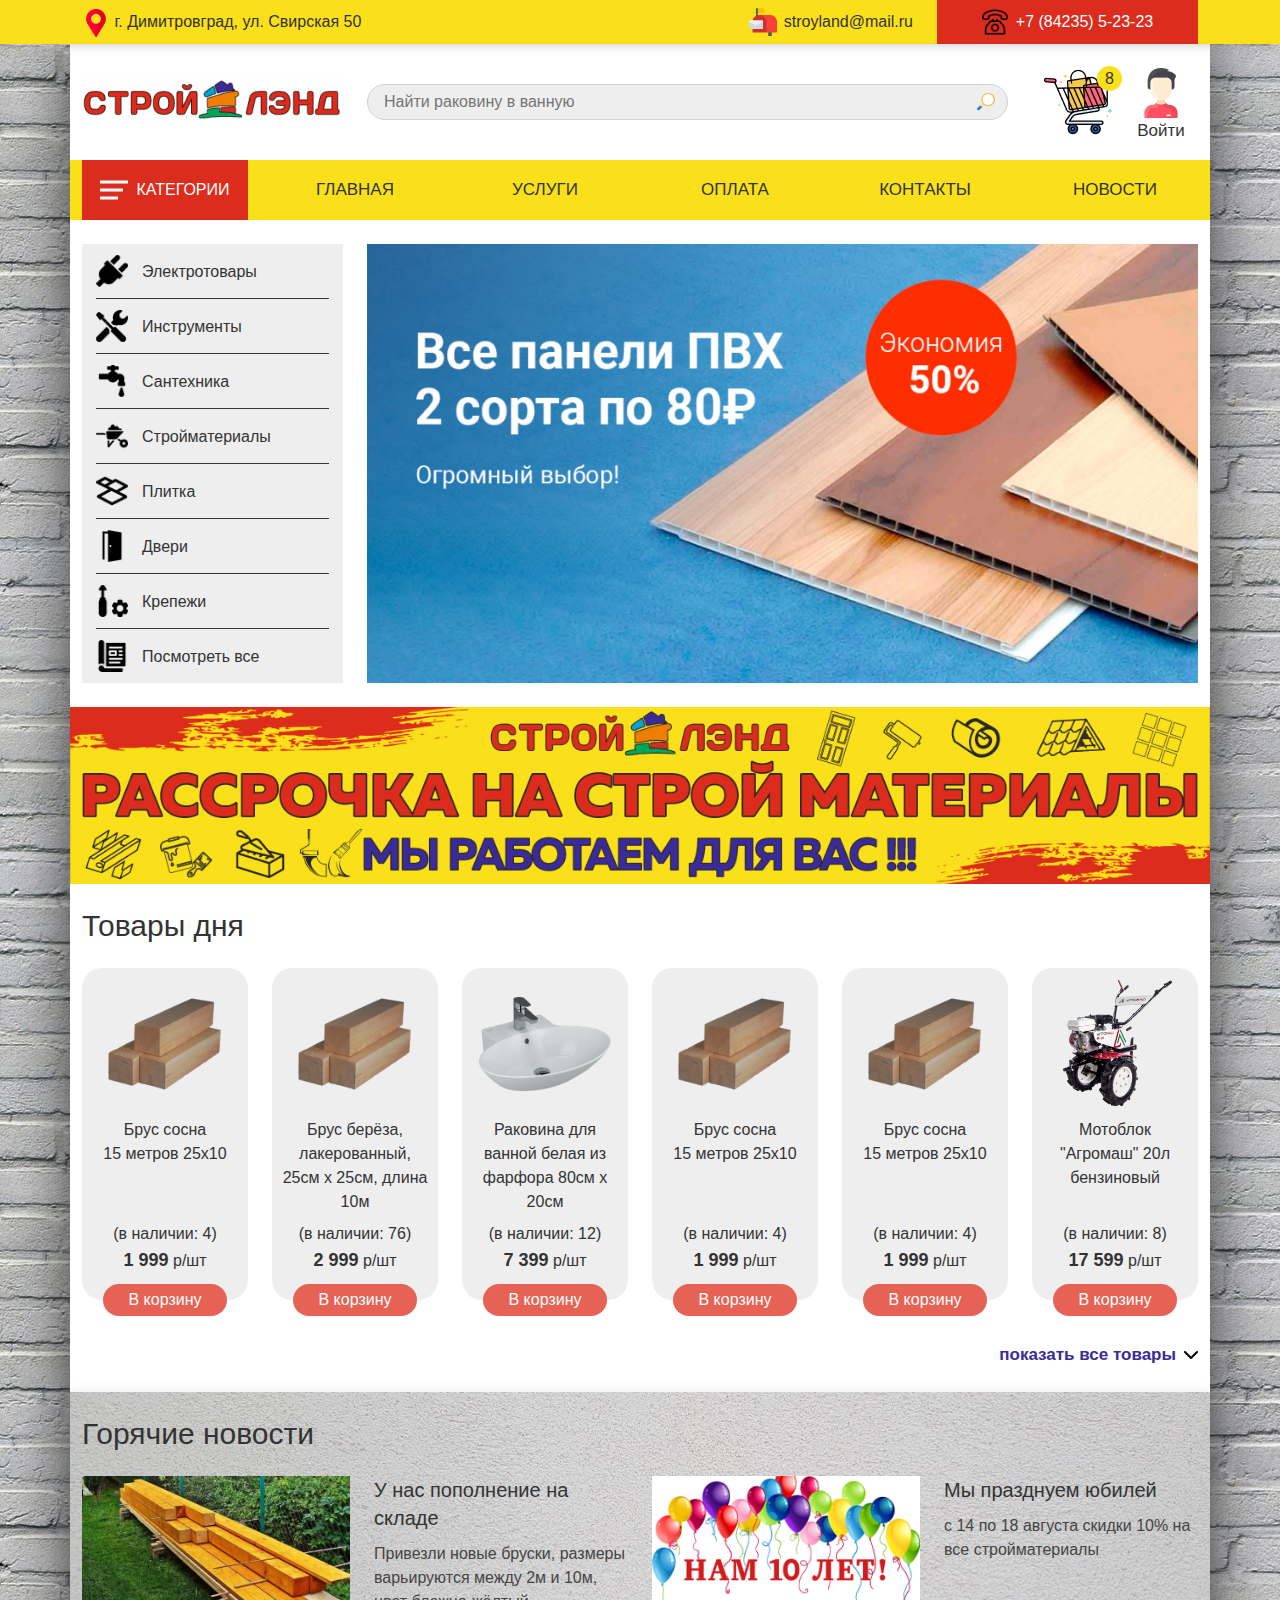
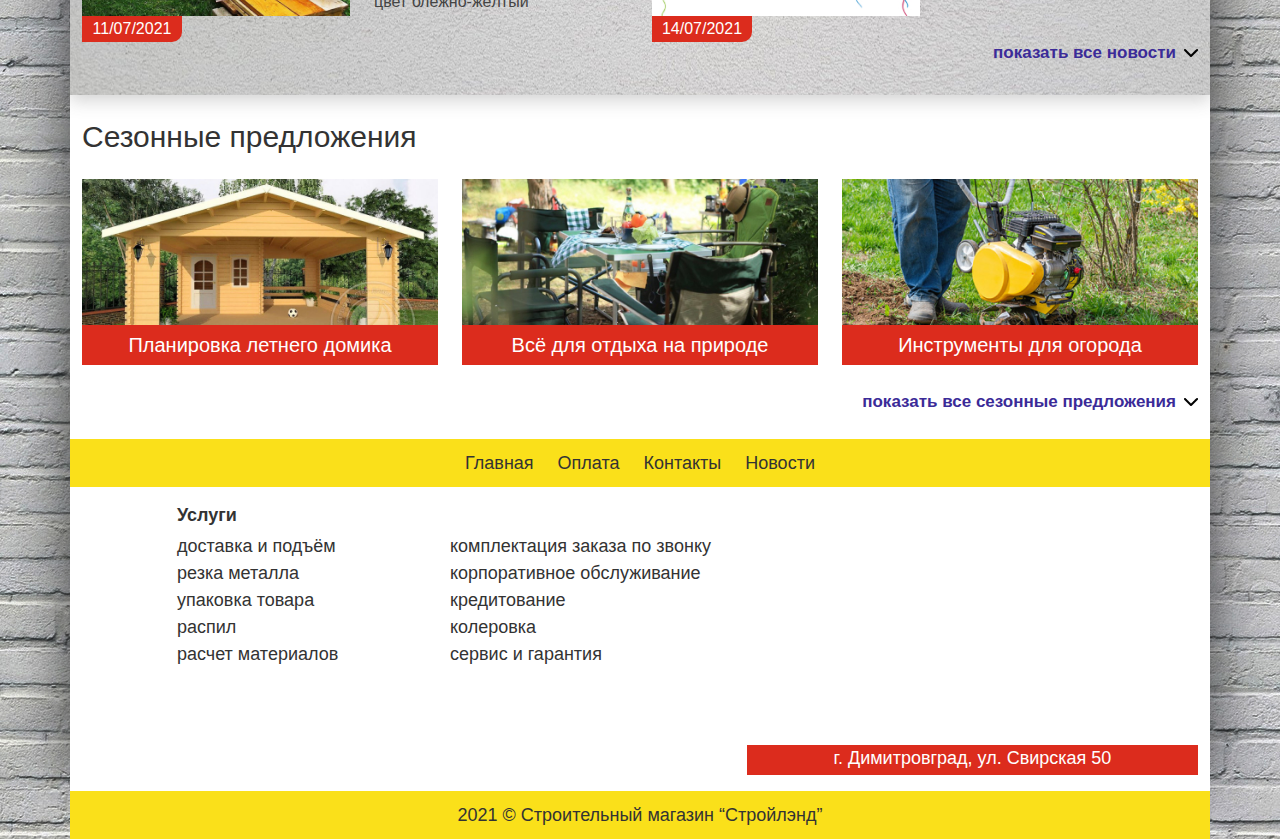
==== commit be265ed5: "5 comm" ====
--- a/index.html
+++ b/index.html
@@ -20,8 +20,9 @@
     <section class="top">
         <div class="container">
             <div class="row">
-                <div class="col-md-6 col-lg-5">
+                <div class="col-sm-12 col-md-6 col-lg-5">
                     <div class="top__item top__adress">
+                        <img src="img/top/location.png" alt="">
                         <p>г. Димитровград, ул. Свирская 50</p>
                     </div>
                 </div>
@@ -30,7 +31,7 @@
                         <p>stroyland@mail.ru</p>
                     </div>
                 </div>
-                <div class="col-md-6 col-lg-3">
+                <div class="col-sm-12 col-md-6 col-lg-3">
                     <a href="tel:+78423552323">
                         <div class="top__item top__phone">
                             <img src="img/top/phone.png" alt="">
@@ -51,16 +52,16 @@
                             <a href="#"><img src="img/header/logo.png" alt="logo"></a>
                         </div>
                     </div>
-                    <div class="header__burger col-md-1">
+                    <div class="header__burger col-1">
                         <div class="header__burger-menu">
                             <span></span>
                             <p>меню</p>
                         </div>
                     </div>
-                    <div class="col-md-8 offset-lg-0 col-lg-5 col-xl-7">
+                    <div class="col-10 offset-1 col-md-8 offset-md-0 col-lg-5 col-xl-7">
                         <input id="header__input" type="text" class="header__input" placeholder="Найти раковину в ванную">
                     </div>
-                    <div class="col-md-3 col-xl-2 d-flex justify-content-around">
+                    <div class="col-6 offset-3 col-md-3 offset-md-0 col-xl-2 d-flex justify-content-around">
                         <a href="#">
                             <div class="header__cart">
                                 <img src="img/header/cart.png" alt="">
@@ -88,19 +89,19 @@
                         <div class="phone__none col-md-2">
                             <div class="nav__item-red"><a href="#"><span></span>категории</a></div>
                         </div>
-                        <div class="col-md-3 col-lg-2">
+                        <div class="col-6 col-md-3 col-lg-2">
                             <div class="nav__item"><a href="#">Главная</a></div>
                         </div>
                         <div class="phone__none col-md-2">
                             <div class="nav__item"><a href="#">услуги</a></div>
                         </div>
-                        <div class="col-md-3 col-lg-2">
+                        <div class="col-6 col-md-3 col-lg-2">
                             <div class="nav__item"><a href="#">оплата</a></div>
                         </div>
-                        <div class="col-md-3 col-lg-2">
+                        <div class="col-6 col-md-3 col-lg-2">
                             <div class="nav__item"><a href="#">контакты</a></div>
                         </div>
-                        <div class="col-md-3 col-lg-2">
+                        <div class="col-6 col-md-3 col-lg-2">
                             <div class="nav__item"><a href="news.html">новости</a></div>
                         </div>
                     </div>
--- a/style/style.css
+++ b/style/style.css
@@ -73,9 +73,8 @@
   -webkit-box-shadow: 0 2px 8px rgba(85, 85, 85, 0.25);
           box-shadow: 0 2px 8px rgba(85, 85, 85, 0.25);
 }
-.top__adress {
-  padding-left: 36px;
-  background: url(../img/top/location.png) center left no-repeat;
+.top__adress p {
+  display: inline-block;
 }
 .top__mail {
   margin-left: 14px;
@@ -941,10 +940,48 @@
 }
 @media screen and (max-width: 767px) {
   .shadow {
-    width: 540px;
+    width: 100%;
   }
   .container-wide {
-    width: 540px;
+    width: 100%;
+  }
+  .container {
+    width: 100%;
+    max-width: 100%;
+  }
+  .show-btn {
+    font-size: 17px;
+    -webkit-box-pack: center;
+        -ms-flex-pack: center;
+            justify-content: center;
+  }
+  .top .col-sm-12 {
+    padding: 0;
+  }
+  .top__adress {
+    text-align: center;
+  }
+  .header {
+    padding-top: 88px;
+  }
+  .header__logo {
+    margin-bottom: 20px;
+  }
+  .header input {
+    margin-left: 0;
+  }
+  .header__cart,
+  .header__user {
+    margin-top: 20px;
+  }
+  .nav__items {
+    height: 100%;
+  }
+  .nav .col-6 {
+    padding: 0;
+  }
+  .banner {
+    display: none;
   }
 }
 @media screen and (max-width: 575px) {
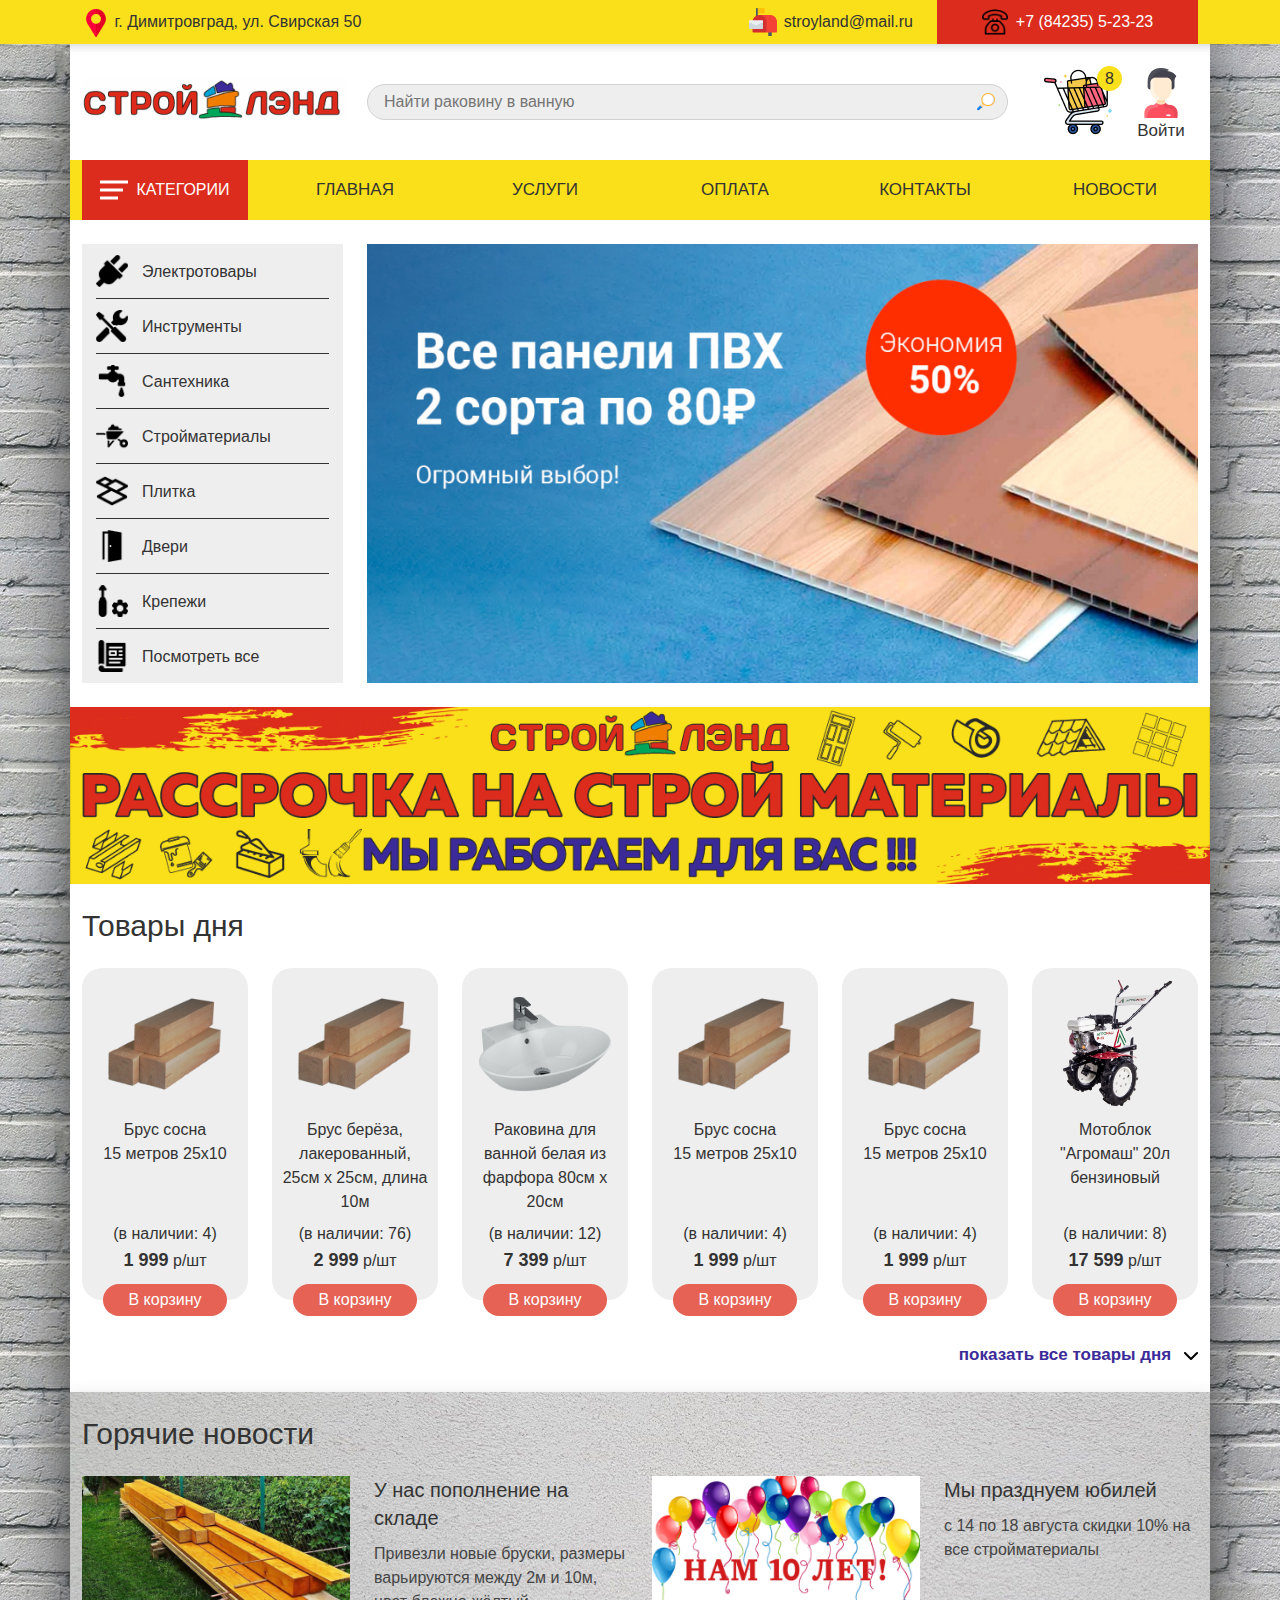
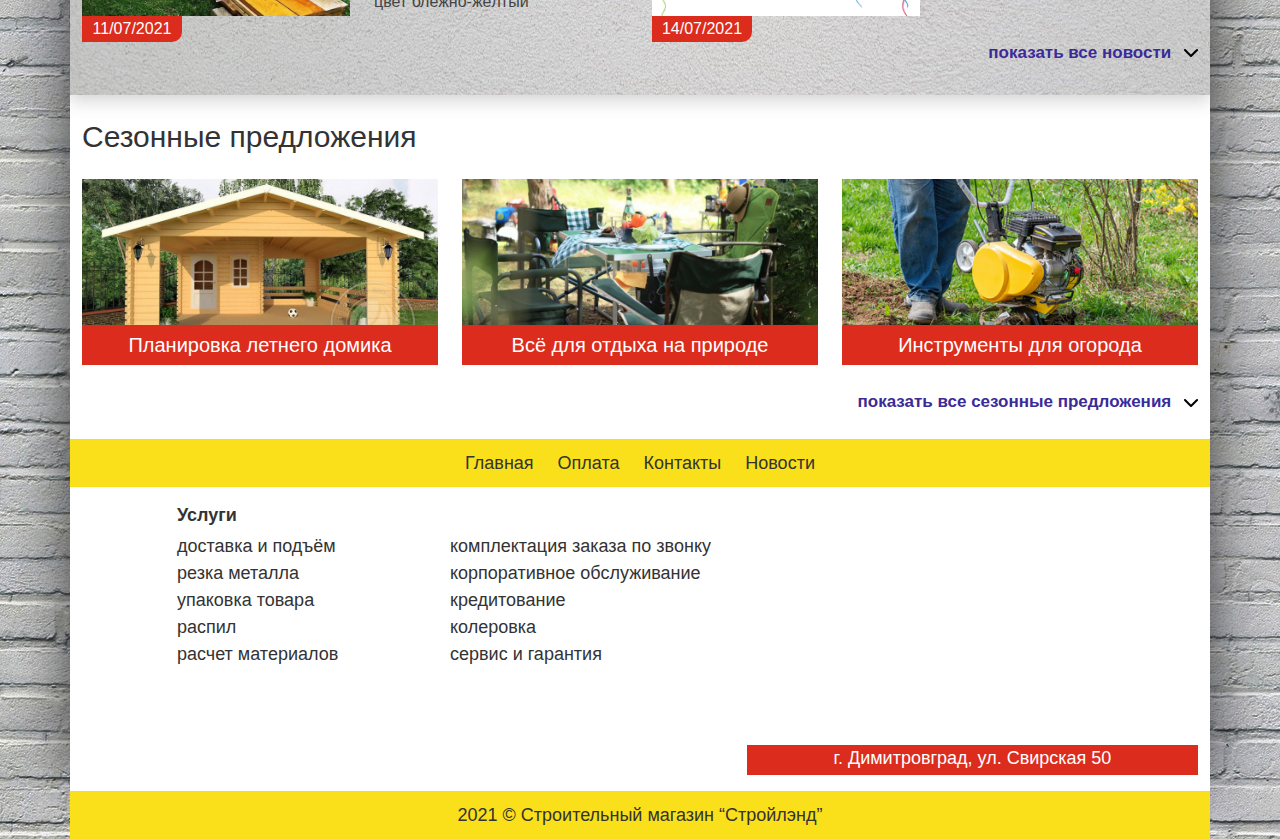
==== commit 892a0c35: "6 comm" ====
--- a/index.html
+++ b/index.html
@@ -278,7 +278,10 @@
                     </div>
                 </div>
                 <div class="products__show show-btn">
-                    <a href="#">показать все товары</a>
+                    <a href="#">
+                        <p>показать все товары дня</p>
+                        <img src="img/mid__arrow.png" alt="">
+                    </a>
                 </div>
             </div>
         </div>
@@ -292,7 +295,7 @@
                 </div>
                 <div class="news__items">
                     <div class="row">
-                        <div class="col-md-12 col-lg-6">
+                        <div class="col-12 col-lg-6">
                             <div class="news__item">
                                 <div class="news__item-img">
                                     <img src="img/news/news_1.jpg" alt="">
@@ -310,7 +313,8 @@
                                 </div>
                             </div>
                         </div>
-                        <div class="col-md-12 col-lg-6">
+                        <hr>
+                        <div class="col-12 col-lg-6">
                             <div class="news__item">
                                 <div class="news__item-img">
                                     <img src="img/news/news_2.jpg" alt="">
@@ -331,7 +335,10 @@
                     </div>
                 </div>
                 <div class="news__show show-btn">
-                    <a href="#">показать все новости</a>
+                    <a href="#">
+                        <p>показать все новости</p>
+                        <img src="img/mid__arrow.png" alt="">
+                    </a>
                 </div>
             </div>
             </div>
@@ -345,19 +352,19 @@
                 </div>
                 <div class="offer__items">
                     <div class="row">
-                        <div class="col-md-8 offset-md-2 col-lg-4 offset-lg-0">
-                            <a href="#">
-                                <div class="offer__item">
+                        <div class="col-12 col-md-8 offset-md-2 col-lg-4 offset-lg-0">
+                            <div class="offer__item">
+                                    <a href="#">
                                     <div class="offer__item-img">
                                         <img src="img/offer/offer_1.jpg" alt="">
                                     </div>
                                     <div class="offer__item-title">
                                         Планировка летнего домика
                                     </div>
-                                </div>
-                            </a>
-                        </div>
-                        <div class="col-md-8 offset-md-2 col-lg-4 offset-lg-0">
+                                </a>
+                            </div>
+                        </div>
+                        <div class="col-12 col-md-8 offset-md-2 col-lg-4 offset-lg-0">
                             <a href="#">
                                 <div class="offer__item">
                                     <div class="offer__item-img">
@@ -369,7 +376,7 @@
                                 </div>
                             </a>
                         </div>
-                        <div class="col-md-8 offset-md-2 col-lg-4 offset-lg-0">
+                        <div class="col-12 col-md-8 offset-md-2 col-lg-4 offset-lg-0">
                             <a href="#">
                                 <div class="offer__item">
                                     <div class="offer__item-img">
@@ -384,7 +391,10 @@
                     </div>
                 </div>
                 <div class="offer__show show-btn">
-                    <a href="#">показать все сезонные предложения</a>
+                    <a href="#">
+                        <p>показать все сезонные предложения</p>
+                        <img src="img/mid__arrow.png" alt="">
+                    </a>
                 </div>
             </div>
         </div>
--- a/style/style.css
+++ b/style/style.css
@@ -29,6 +29,9 @@
 h5,
 h6 {
   font-size: 18px;
+}
+hr {
+  display: none;
 }
 .shadow {
   width: 1340px;
@@ -53,17 +56,22 @@
   -webkit-box-pack: end;
       -ms-flex-pack: end;
           justify-content: flex-end;
-  background: url(../img/mid__arrow.png) center right no-repeat;
 }
 .show-btn a {
   color: #3b2b98;
   font-weight: 700;
+}
+.show-btn a img {
+  margin-left: 8px;
+}
+.show-btn a p {
+  display: inline-block;
+  margin: 0;
   -webkit-transition: all 300ms ease;
   transition: all 300ms ease;
-  padding-right: 22px;
-}
-.show-btn a:hover {
-  padding-right: 25px;
+}
+.show-btn a p:hover {
+  padding-right: 8px;
 }
 .top {
   position: absolute;
@@ -955,6 +963,9 @@
         -ms-flex-pack: center;
             justify-content: center;
   }
+  .section__title h2 {
+    font-size: 32px;
+  }
   .top .col-sm-12 {
     padding: 0;
   }
@@ -980,8 +991,48 @@
   .nav .col-6 {
     padding: 0;
   }
+  .nav__item {
+    border: 1px solid #faf02f;
+  }
   .banner {
     display: none;
+  }
+  .news hr {
+    display: block;
+  }
+  .news__item {
+    text-align: center;
+    display: -webkit-box;
+    display: -ms-flexbox;
+    display: flex;
+    -webkit-box-orient: vertical;
+    -webkit-box-direction: normal;
+        -ms-flex-direction: column;
+            flex-direction: column;
+  }
+  .news__item-img {
+    margin: 0 auto;
+  }
+  .news__item-content {
+    margin-left: 0;
+    margin-top: 48px;
+  }
+  .offer__item {
+    width: 380px;
+    margin: 0 auto;
+    margin-bottom: 20px;
+  }
+  .offer__item-img img {
+    height: 200px;
+    max-width: 380px;
+  }
+  .offer__item-title {
+    max-width: 380px;
+    font-size: 20px;
+  }
+  .offer__item:hover .offer__item-title {
+    line-height: 200px;
+    font-size: 24px;
   }
 }
 @media screen and (max-width: 575px) {
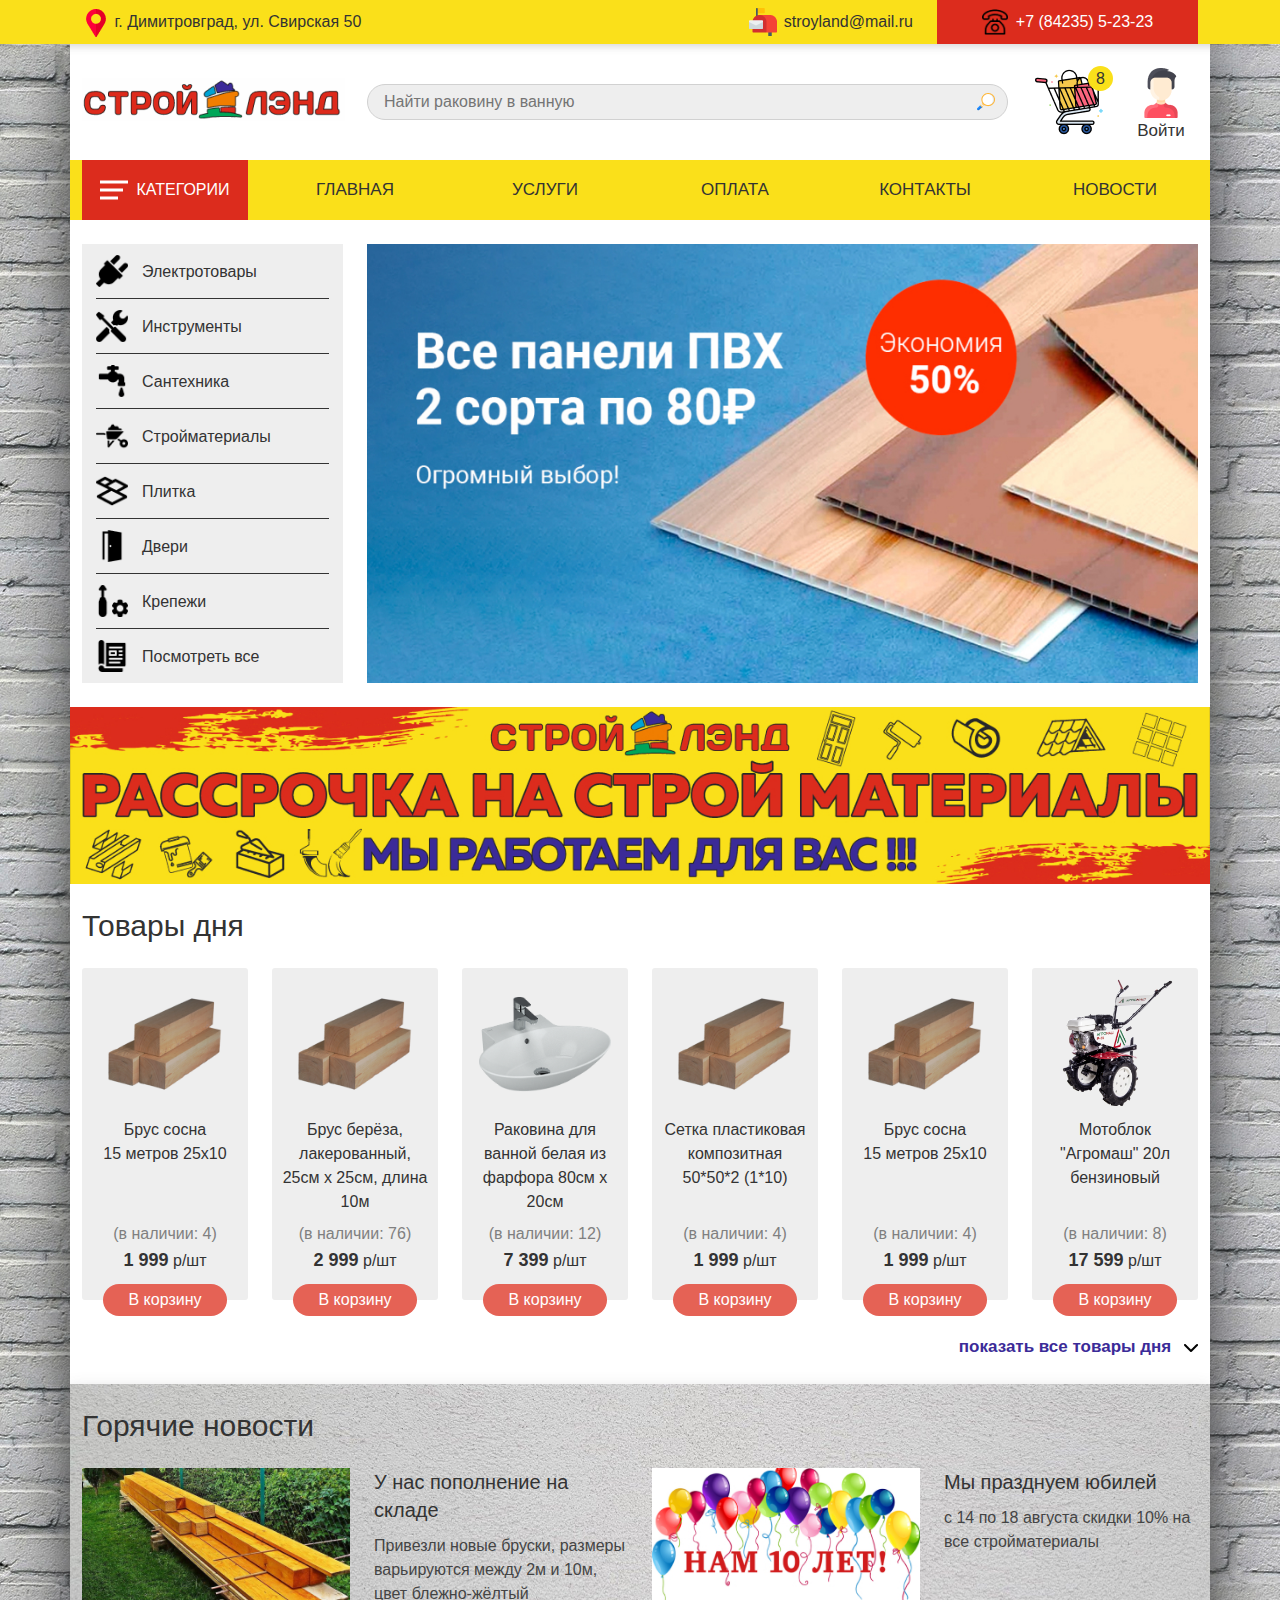
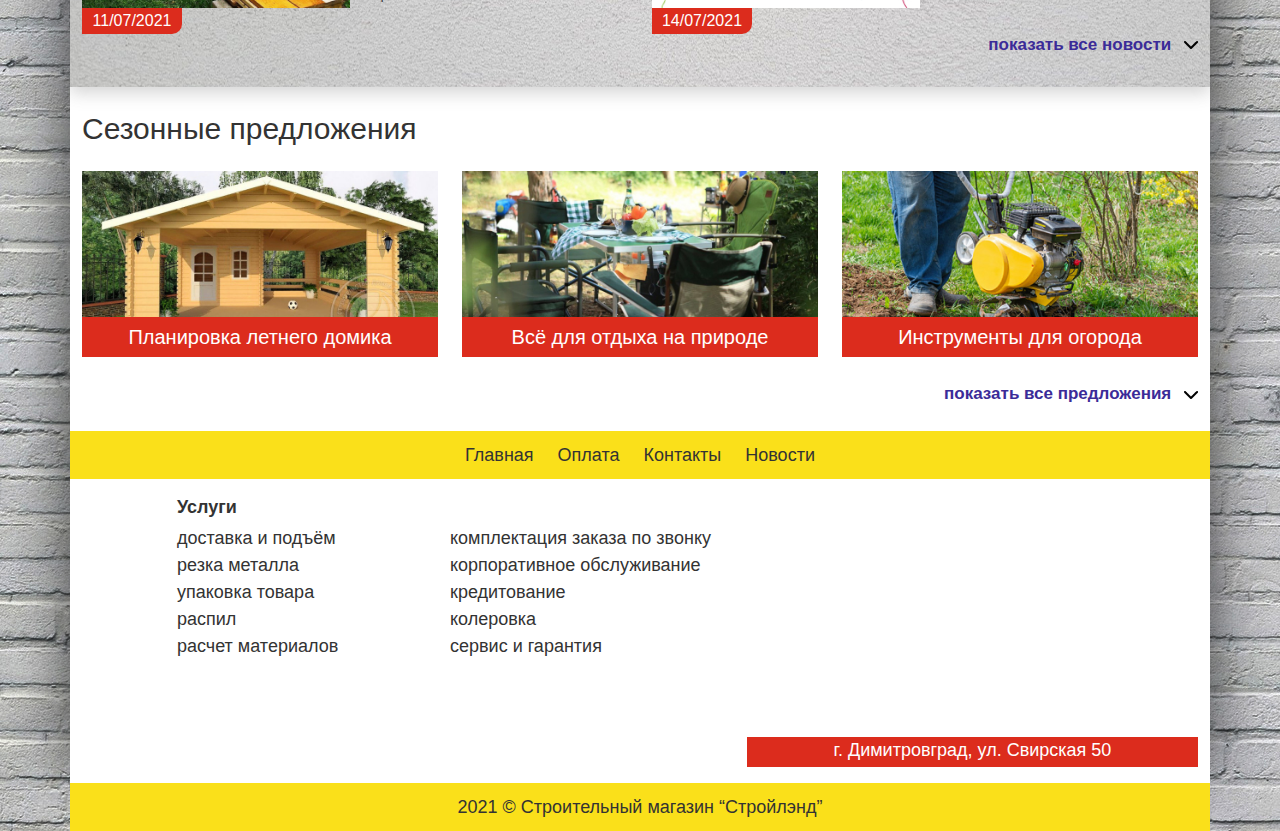
==== commit df9a3fd5: "8 comm" ====
--- a/index.html
+++ b/index.html
@@ -219,7 +219,7 @@
                                         <img src="img/products/wood.png" alt="">
                                     </div>
                                     <div class="products__item-title">
-                                        Брус сосна <br> 15 метров 25x10
+                                        Сетка пластиковая композитная 50*50*2 (1*10)
                                     </div>
                                     <div class="products__item-availability">
                                         (в наличии: 4)
@@ -392,7 +392,7 @@
                 </div>
                 <div class="offer__show show-btn">
                     <a href="#">
-                        <p>показать все сезонные предложения</p>
+                        <p>показать все предложения</p>
                         <img src="img/mid__arrow.png" alt="">
                     </a>
                 </div>
--- a/style/style.css
+++ b/style/style.css
@@ -166,6 +166,7 @@
   color: #fff;
 }
 .header__cart {
+  margin-right: 18px;
   position: relative;
 }
 .header__cart-value {
@@ -188,7 +189,9 @@
           justify-content: center;
 }
 .header__user {
+  text-align: center;
   height: 68px;
+  width: 68px;
 }
 .header__user img {
   width: 50px;
@@ -318,7 +321,7 @@
   padding-top: 10px;
   background-color: #eeeeee;
   text-align: center;
-  border-radius: 20px;
+  border-radius: 3px;
   position: relative;
 }
 .products__item-img img {
@@ -339,6 +342,7 @@
   -webkit-transform: translate(-50%);
           transform: translate(-50%);
   width: 100%;
+  color: gray;
 }
 .products__item-price {
   position: absolute;
@@ -589,6 +593,9 @@
   .main__slider img {
     width: 100%;
   }
+  .products__show {
+    margin-top: 34px;
+  }
   .products__items {
     margin-top: 24px;
   }
@@ -952,6 +959,7 @@
   }
   .container-wide {
     width: 100%;
+    margin-bottom: -1px;
   }
   .container {
     width: 100%;
@@ -966,6 +974,15 @@
   .section__title h2 {
     font-size: 32px;
   }
+  .top {
+    height: 40px;
+  }
+  .top p {
+    line-height: 40px;
+  }
+  .top img {
+    width: 26px;
+  }
   .top .col-sm-12 {
     padding: 0;
   }
@@ -973,7 +990,7 @@
     text-align: center;
   }
   .header {
-    padding-top: 88px;
+    padding-top: 80px;
   }
   .header__logo {
     margin-bottom: 20px;
@@ -985,6 +1002,9 @@
   .header__user {
     margin-top: 20px;
   }
+  .header__user p {
+    font-size: 16px;
+  }
   .nav__items {
     height: 100%;
   }
@@ -996,6 +1016,9 @@
   }
   .banner {
     display: none;
+  }
+  .news {
+    margin-bottom: -1px;
   }
   .news hr {
     display: block;
@@ -1029,6 +1052,7 @@
   .offer__item-title {
     max-width: 380px;
     font-size: 20px;
+    line-height: 40px;
   }
   .offer__item:hover .offer__item-title {
     line-height: 200px;
@@ -1042,4 +1066,75 @@
   .container-wide {
     width: 100%;
   }
-}
+  .top {
+    height: 36px;
+  }
+  .top p {
+    line-height: 36px;
+  }
+  .top img {
+    width: 24px;
+  }
+  .header {
+    padding-top: 72px;
+  }
+  .news__item-img {
+    width: 280px;
+    height: 148px;
+  }
+  .news__item-img img {
+    width: 280px;
+    height: 148px;
+  }
+  .offer__item {
+    width: 300px;
+  }
+  .offer__item-img img {
+    width: 300px;
+    height: 158px;
+  }
+  .offer__item-title {
+    font-size: 18px;
+    line-height: 32px;
+  }
+  .offer__item:hover .offer__item-title {
+    line-height: 158px;
+    font-size: 20px;
+  }
+  .footer__nav a {
+    padding: 0 10px;
+    font-size: 17px;
+  }
+  .footer__list {
+    margin-top: 10px;
+    display: -webkit-box;
+    display: -ms-flexbox;
+    display: flex;
+    -webkit-box-orient: vertical;
+    -webkit-box-direction: normal;
+        -ms-flex-direction: column;
+            flex-direction: column;
+  }
+  .footer__list ul {
+    margin-top: 0;
+  }
+  .footer__copyright {
+    font-size: 16px;
+  }
+}
+@media screen and (max-width: 360px) {
+  .offer__item {
+    width: 290px;
+  }
+  .offer__item-img img {
+    width: 290px;
+    height: 152px;
+  }
+  .footer__nav a {
+    padding: 0 8px;
+    font-size: 16px;
+  }
+  .footer__copyright {
+    font-size: 14px;
+  }
+}
